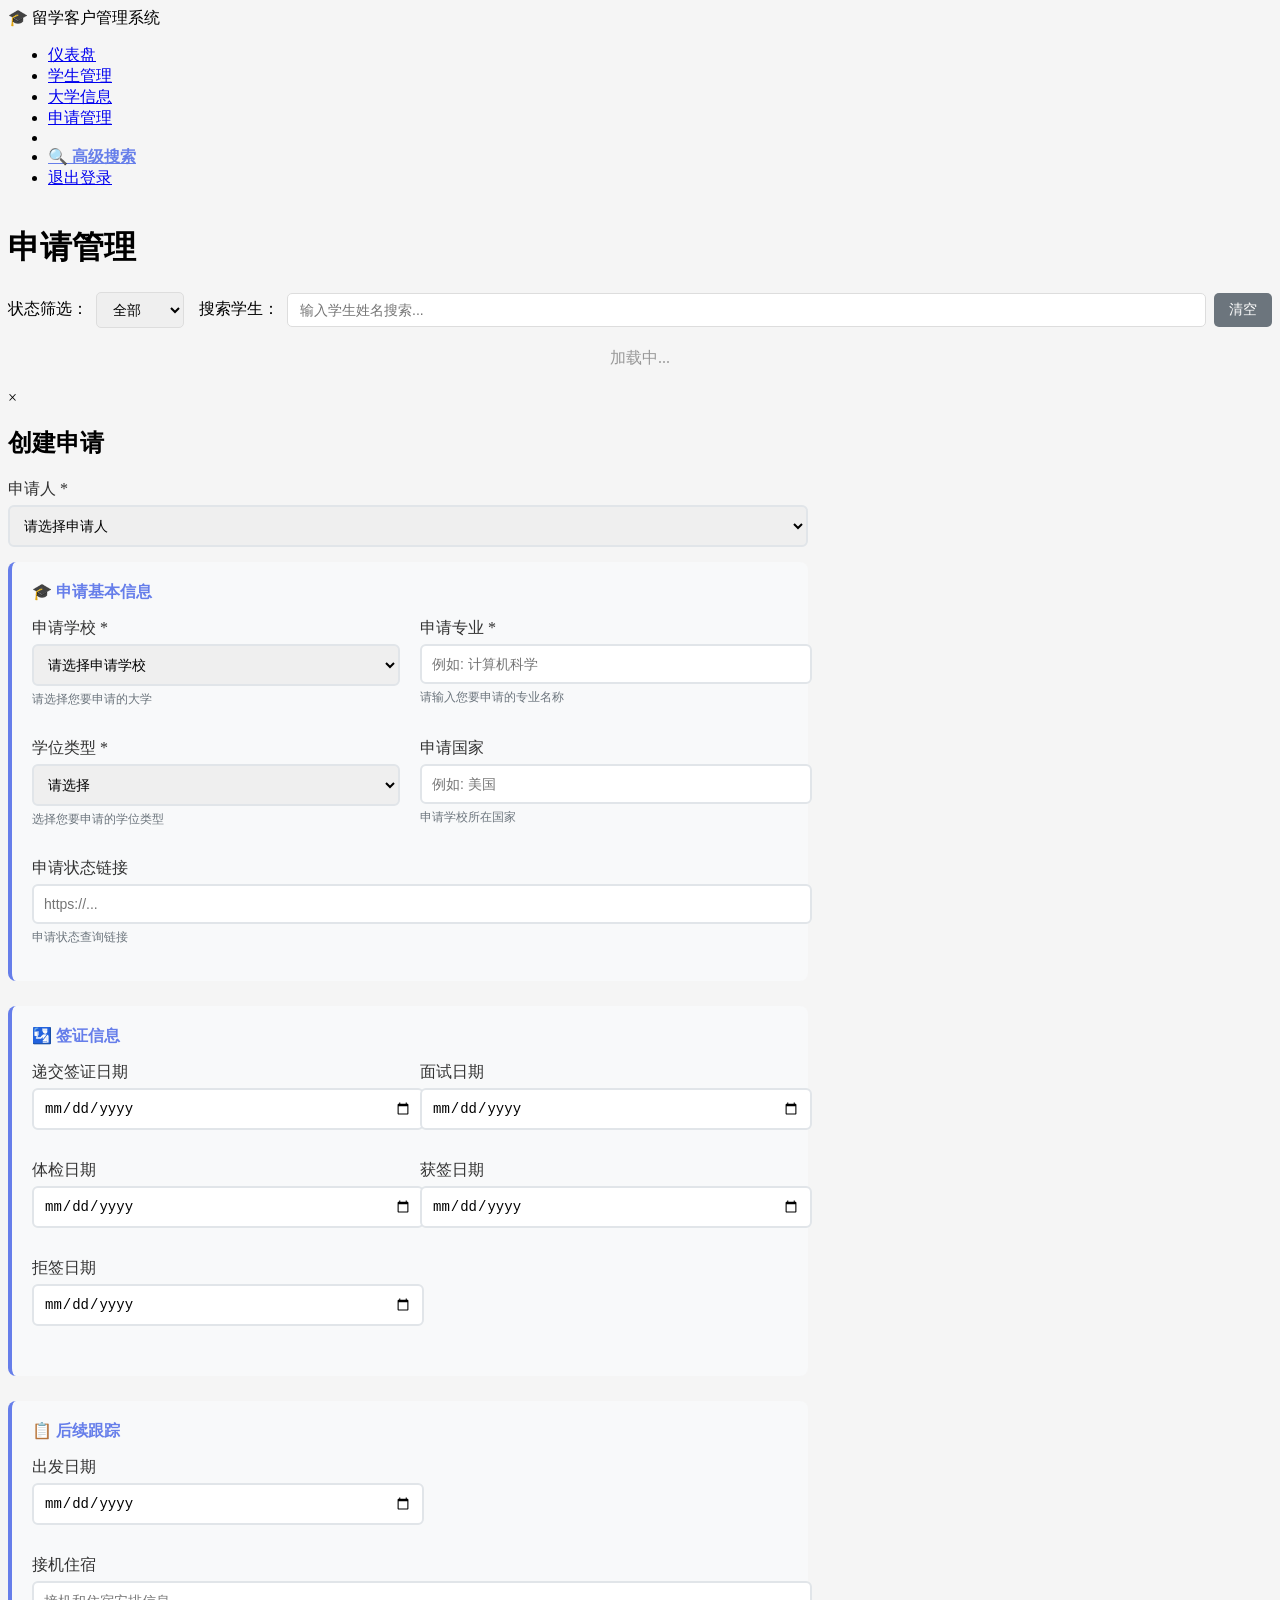
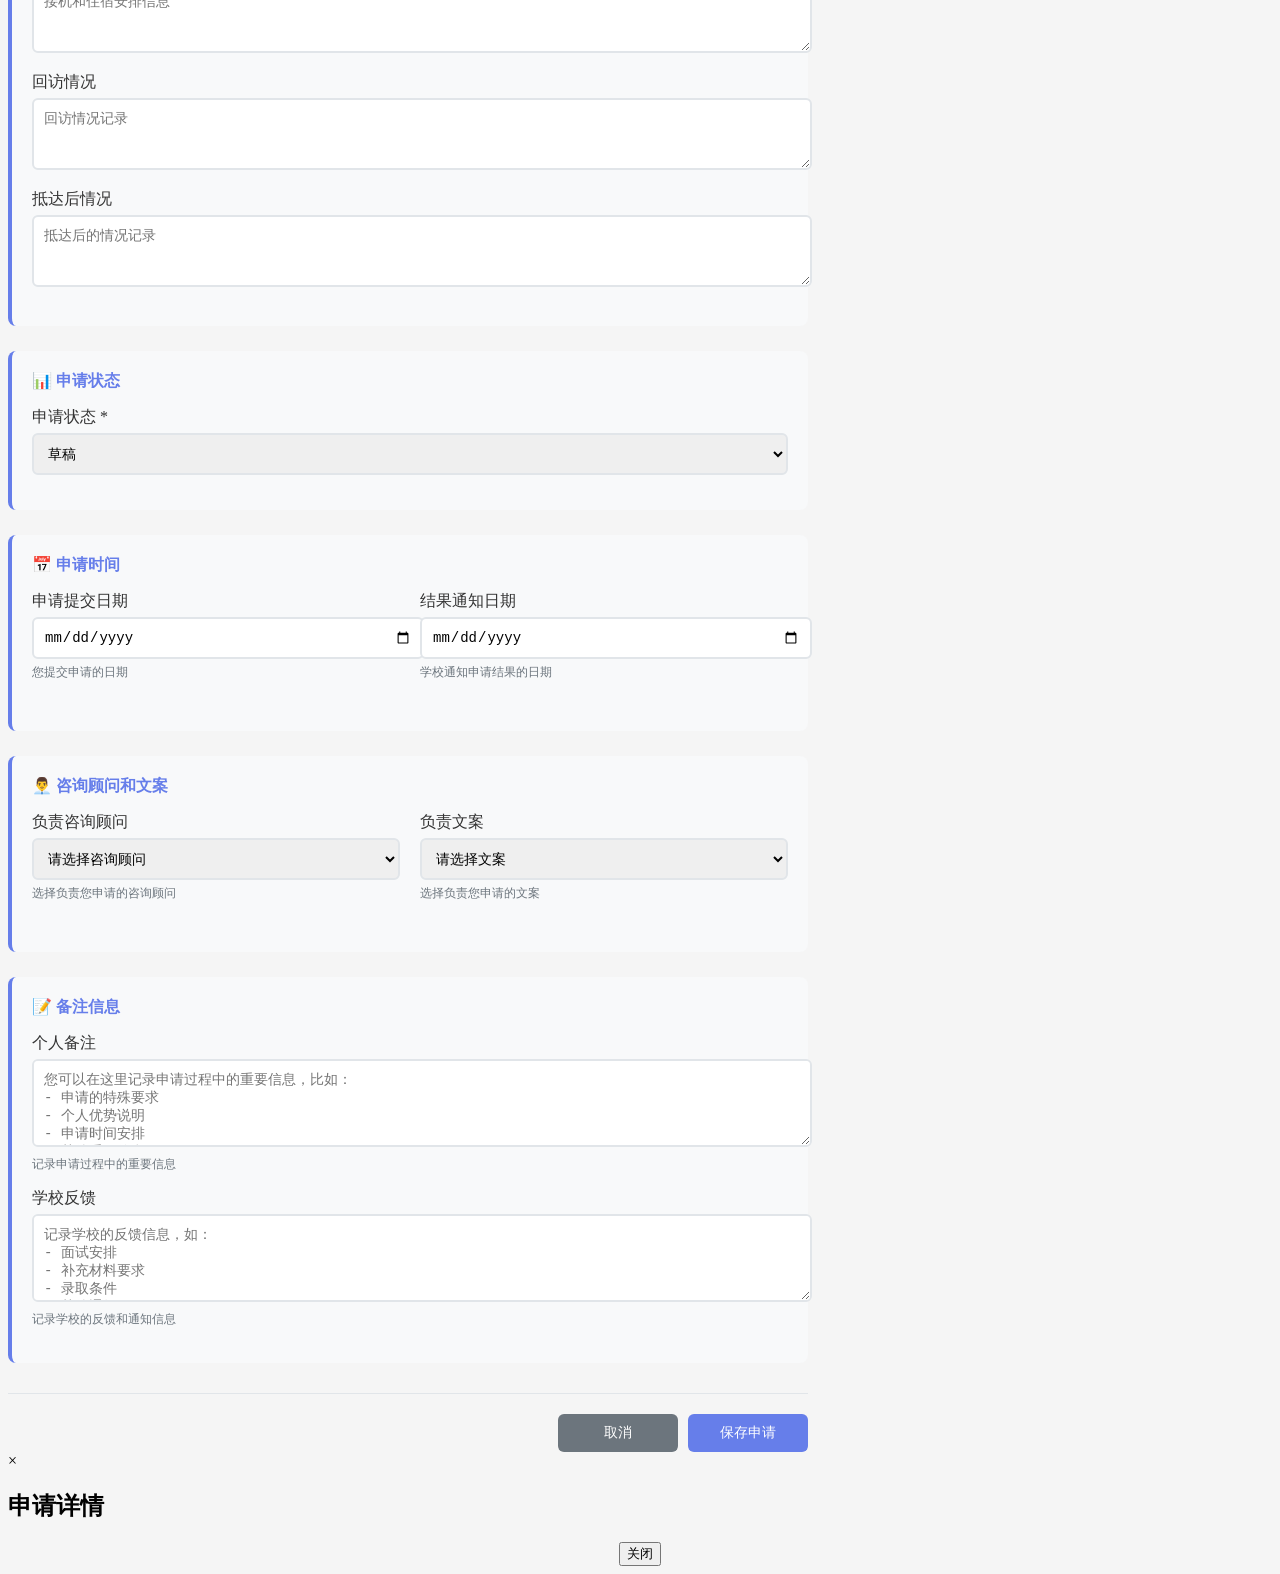
==== src/main/resources/static/applications.html @ 41066407 "version1.0" ====
<!DOCTYPE html>
<html lang="zh-CN">
<head>
    <meta charset="UTF-8">
    <meta name="viewport" content="width=device-width, initial-scale=1.0">
    <title>申请管理 - 留学客户管理系统</title>
    <link rel="stylesheet" href="/css/style.css">
</head>
<body style="background: #f5f5f5;">
    <nav>
        <div class="nav-content">
            <div class="logo">🎓 留学客户管理系统</div>
            <ul class="nav-links">
                <li><a href="/dashboard.html">仪表盘</a></li>
                <li><a href="/students.html">学生管理</a></li>
                <li><a href="/universities.html">大学信息</a></li>
                <li><a href="/applications.html">申请管理</a></li>
                <li><a href="/register.html" id="register-nav-link" style="display: none;">注册新用户</a></li>
                <li><a href="#" onclick="showAdvancedSearch()" style="color: #667eea; font-weight: bold;">🔍 高级搜索</a></li>
                <li><a href="#" onclick="logout()">退出登录</a></li>
            </ul>
        </div>
    </nav>

    <div class="dashboard">
        <div class="container">
            <div class="dashboard-header">
                <div style="display: flex; justify-content: space-between; align-items: center;">
                    <h1 id="pageTitle">申请管理</h1>
                    <button class="btn btn-small" id="createApplicationBtn" onclick="showAddModal()" style="display: none;">+ 创建申请</button>
                </div>
            </div>

            <!-- 学生角色权限提示 -->
            <div id="studentPermissionDenied" class="card" style="max-width: none; display: none;">
                <div style="text-align: center; padding: 60px 20px;">
                    <div style="font-size: 64px; color: #dc3545; margin-bottom: 20px;">🚫</div>
                    <h2 style="color: #dc3545; margin-bottom: 15px;">权限不足</h2>
                    <p style="color: #6c757d; font-size: 16px; margin-bottom: 30px;">
                        学生用户无法访问申请管理功能。<br>
                        如需创建或查看申请，请联系管理员或咨询顾问。
                    </p>
                    <div style="display: flex; gap: 15px; justify-content: center; flex-wrap: wrap;">
                        <button class="btn" onclick="window.location.href='/dashboard.html'">返回仪表盘</button>
                        <button class="btn" onclick="window.location.href='/students.html'">查看我的资料</button>
                        <button class="btn" onclick="window.location.href='/universities.html'">查看大学信息</button>
                    </div>
                </div>
            </div>

            <!-- 管理员和咨询顾问的申请管理界面 -->
            <div id="adminApplicationManagement" class="card" style="max-width: none;">
                <div style="margin-bottom: 20px; display: flex; gap: 15px; align-items: center; flex-wrap: wrap;">
                    <div style="display: flex; align-items: center; gap: 8px;">
                        <label for="statusFilter" style="white-space: nowrap;">状态筛选：</label>
                        <select id="statusFilter" onchange="filterApplications()" style="padding: 8px 12px; border: 1px solid #ddd; border-radius: 5px; font-size: 14px;">
                            <option value="">全部</option>
                            <option value="DRAFT">草稿</option>
                            <option value="SUBMITTED">已提交</option>
                            <option value="UNDER_REVIEW">审核中</option>
                            <option value="ACCEPTED">已录取</option>
                            <option value="REJECTED">已拒绝</option>
                            <option value="WAITLISTED">候补</option>
                            <option value="WITHDRAWN">已撤回</option>
                        </select>
                    </div>
                    <div style="display: flex; align-items: center; gap: 8px; flex: 1; min-width: 250px;">
                        <label for="searchStudent" style="white-space: nowrap;">搜索学生：</label>
                        <input type="text" id="searchStudent" placeholder="输入学生姓名搜索..." 
                               style="flex: 1; padding: 8px 12px; border: 1px solid #ddd; border-radius: 5px; font-size: 14px;" 
                               onkeyup="searchApplications(this.value)">
                        <button onclick="clearSearch()" style="padding: 8px 15px; background: #6c757d; color: white; border: none; border-radius: 5px; cursor: pointer; font-size: 14px;">清空</button>
                    </div>
                </div>
                
                <div id="applicationsTable">
                    <p style="text-align: center; color: #999;">加载中...</p>
                </div>
                <div id="pagination" style="margin-top: 20px; display: flex; justify-content: center; align-items: center; gap: 10px;">
                    <!-- 分页控件将在这里动态生成 -->
                </div>
            </div>
        </div>
    </div>

    <!-- 添加/编辑申请模态框 -->
    <div id="applicationModal" class="modal">
        <div class="modal-content" style="max-width: 800px;">
            <span class="close" onclick="closeModal()">&times;</span>
            <h2 id="modalTitle">创建申请</h2>
            
            <!-- 申请流程指导 -->
            <div id="applicationGuide" class="application-guide" style="display: none;">
                <div class="guide-header">
                    <h3>📝 申请流程指导</h3>
                    <p>请按照以下步骤完成您的留学申请</p>
                </div>
                <div class="guide-steps">
                    <div class="step">
                        <span class="step-number">1</span>
                        <span class="step-text">选择您要申请的大学和专业</span>
                    </div>
                    <div class="step">
                        <span class="step-number">2</span>
                        <span class="step-text">确认学位类型和申请学期</span>
                    </div>
                    <div class="step">
                        <span class="step-number">3</span>
                        <span class="step-text">填写申请日期和备注信息</span>
                    </div>
                </div>
            </div>
            
            <form id="applicationForm">
                <input type="hidden" id="applicationId">
                
                <!-- 申请人信息（仅管理员可见） -->
                <div class="form-group" id="studentIdGroup">
                    <label for="studentId">申请人 *</label>
                    <select id="studentId" name="studentId" required>
                        <option value="">请选择申请人</option>
                    </select>
                </div>
                
                <!-- 申请基本信息 -->
                <div class="form-section">
                    <h4 class="section-title">🎓 申请基本信息</h4>
                    
                    <div class="form-row">
                        <div class="form-group">
                            <label for="universityId">申请学校 *</label>
                            <select id="universityId" name="universityId" required>
                                <option value="">请选择申请学校</option>
                            </select>
                            <small class="form-help">请选择您要申请的大学</small>
                        </div>
                        <div class="form-group">
                            <label for="major">申请专业 *</label>
                            <input type="text" id="major" name="major" required placeholder="例如: 计算机科学">
                            <small class="form-help">请输入您要申请的专业名称</small>
                        </div>
                    </div>
                    
                    <div class="form-row">
                        <div class="form-group">
                            <label for="degreeType">学位类型 *</label>
                            <select id="degreeType" name="degreeType" required>
                                <option value="">请选择</option>
                                <option value="JUNIOR_HIGH">初中</option>
                                <option value="HIGH_SCHOOL">高中</option>
                                <option value="BACHELOR">本科</option>
                                <option value="MASTER">硕士</option>
                                <option value="PHD">博士</option>
                            </select>
                            <small class="form-help">选择您要申请的学位类型</small>
                        </div>
                        <div class="form-group">
                            <label for="country">申请国家</label>
                            <input type="text" id="country" name="country" placeholder="例如: 美国">
                            <small class="form-help">申请学校所在国家</small>
                        </div>
                    </div>
                    <div class="form-group">
                        <label for="statusUrl">申请状态链接</label>
                        <input type="url" id="statusUrl" name="statusUrl" placeholder="https://...">
                        <small class="form-help">申请状态查询链接</small>
                    </div>
                </div>
                
                <!-- 签证信息 -->
                <div class="form-section">
                    <h4 class="section-title">🛂 签证信息</h4>
                    <div class="form-row">
                        <div class="form-group">
                            <label for="visaSubmissionDate">递交签证日期</label>
                            <input type="date" id="visaSubmissionDate" name="visaSubmissionDate">
                        </div>
                        <div class="form-group">
                            <label for="interviewDate">面试日期</label>
                            <input type="date" id="interviewDate" name="interviewDate">
                        </div>
                    </div>
                    <div class="form-row">
                        <div class="form-group">
                            <label for="medicalExamDate">体检日期</label>
                            <input type="date" id="medicalExamDate" name="medicalExamDate">
                        </div>
                        <div class="form-group">
                            <label for="visaApprovedDate">获签日期</label>
                            <input type="date" id="visaApprovedDate" name="visaApprovedDate">
                        </div>
                    </div>
                    <div class="form-row">
                        <div class="form-group">
                            <label for="visaRejectedDate">拒签日期</label>
                            <input type="date" id="visaRejectedDate" name="visaRejectedDate">
                        </div>
                    </div>
                </div>
                
                <!-- 后续跟踪 -->
                <div class="form-section">
                    <h4 class="section-title">📋 后续跟踪</h4>
                    <div class="form-row">
                        <div class="form-group">
                            <label for="departureDate">出发日期</label>
                            <input type="date" id="departureDate" name="departureDate">
                        </div>
                    </div>
                    <div class="form-group">
                        <label for="airportPickupAccommodation">接机住宿</label>
                        <textarea id="airportPickupAccommodation" name="airportPickupAccommodation" rows="3" placeholder="接机和住宿安排信息"></textarea>
                    </div>
                    <div class="form-group">
                        <label for="followUpStatus">回访情况</label>
                        <textarea id="followUpStatus" name="followUpStatus" rows="3" placeholder="回访情况记录"></textarea>
                    </div>
                    <div class="form-group">
                        <label for="arrivalStatus">抵达后情况</label>
                        <textarea id="arrivalStatus" name="arrivalStatus" rows="3" placeholder="抵达后的情况记录"></textarea>
                    </div>
                </div>
                
                
                <!-- 申请状态（仅管理员可见） -->
                <div class="form-section" id="statusSection">
                    <h4 class="section-title">📊 申请状态</h4>
                    <div class="form-group">
                        <label for="status">申请状态 *</label>
                        <select id="status" name="status" required>
                            <option value="DRAFT">草稿</option>
                            <option value="SUBMITTED">已提交</option>
                            <option value="UNDER_REVIEW">审核中</option>
                            <option value="ACCEPTED">已录取</option>
                            <option value="REJECTED">已拒绝</option>
                            <option value="WAITLISTED">候补</option>
                            <option value="WITHDRAWN">已撤回</option>
                        </select>
                    </div>
                </div>
                
                <!-- 申请时间 -->
                <div class="form-section">
                    <h4 class="section-title">📅 申请时间</h4>
                    <div class="form-row">
                        <div class="form-group">
                            <label for="applicationDate">申请提交日期</label>
                            <input type="date" id="applicationDate" name="applicationDate">
                            <small class="form-help">您提交申请的日期</small>
                        </div>
                        <div class="form-group">
                            <label for="decisionDate">结果通知日期</label>
                            <input type="date" id="decisionDate" name="decisionDate">
                            <small class="form-help">学校通知申请结果的日期</small>
                        </div>
                    </div>
                </div>
                
                <!-- 咨询顾问和文案（仅管理员可见） -->
                <div class="form-section" id="counselorSection">
                    <h4 class="section-title">👨‍💼 咨询顾问和文案</h4>
                    <div class="form-row">
                        <div class="form-group">
                            <label for="counselorId">负责咨询顾问</label>
                            <select id="counselorId" name="counselorId">
                                <option value="">请选择咨询顾问</option>
                            </select>
                            <small class="form-help">选择负责您申请的咨询顾问</small>
                        </div>
                        <div class="form-group">
                            <label for="writerId">负责文案</label>
                            <select id="writerId" name="writerId">
                                <option value="">请选择文案</option>
                            </select>
                            <small class="form-help">选择负责您申请的文案</small>
                        </div>
                    </div>
                </div>
                
                <!-- 备注信息 -->
                <div class="form-section">
                    <h4 class="section-title">📝 备注信息</h4>
                    <div class="form-group">
                        <label for="notes">个人备注</label>
                        <textarea id="notes" name="notes" placeholder="您可以在这里记录申请过程中的重要信息，比如：&#10;- 申请的特殊要求&#10;- 个人优势说明&#10;- 申请时间安排&#10;- 其他重要信息" rows="4"></textarea>
                        <small class="form-help">记录申请过程中的重要信息</small>
                    </div>
                    <div class="form-group">
                        <label for="feedback">学校反馈</label>
                        <textarea id="feedback" name="feedback" placeholder="记录学校的反馈信息，如：&#10;- 面试安排&#10;- 补充材料要求&#10;- 录取条件&#10;- 其他通知" rows="4"></textarea>
                        <small class="form-help">记录学校的反馈和通知信息</small>
                    </div>
                </div>
                
                <!-- 表单按钮 -->
                <div class="form-actions">
                    <button type="button" class="form-button form-button-cancel" onclick="closeModal()">取消</button>
                    <button type="submit" class="form-button form-button-submit" id="submitBtn">
                        <span id="submitText">保存申请</span>
                        <span id="submitLoading" style="display: none;">保存中...</span>
                    </button>
                </div>
            </form>
        </div>
    </div>

    <!-- 查看申请详情模态框 -->
    <div id="viewApplicationModal" class="modal">
        <div class="modal-content">
            <span class="close" onclick="closeViewModal()">&times;</span>
            <h2>申请详情</h2>
            
            <div id="viewApplicationContent">
                <!-- 申请信息将在这里显示 -->
            </div>
            
            <div style="text-align: center; margin-top: 20px;">
                <button class="btn" onclick="closeViewModal()">关闭</button>
            </div>
        </div>
    </div>

    <style>
        /* 申请表单样式 */
        .application-guide {
            background: linear-gradient(135deg, #667eea 0%, #764ba2 100%);
            color: white;
            padding: 20px;
            border-radius: 10px;
            margin-bottom: 20px;
        }
        
        .guide-header h3 {
            margin: 0 0 10px 0;
            font-size: 18px;
        }
        
        .guide-header p {
            margin: 0;
            opacity: 0.9;
        }
        
        .guide-steps {
            display: flex;
            gap: 20px;
            margin-top: 15px;
        }
        
        .step {
            display: flex;
            align-items: center;
            gap: 10px;
        }
        
        .step-number {
            background: rgba(255, 255, 255, 0.2);
            color: white;
            width: 24px;
            height: 24px;
            border-radius: 50%;
            display: flex;
            align-items: center;
            justify-content: center;
            font-size: 12px;
            font-weight: bold;
        }
        
        .step-text {
            font-size: 14px;
        }
        
        .form-section {
            margin-bottom: 25px;
            padding: 20px;
            background: #f8f9fa;
            border-radius: 8px;
            border-left: 4px solid #667eea;
        }
        
        .section-title {
            color: #667eea;
            margin: 0 0 15px 0;
            font-size: 16px;
            font-weight: 600;
        }
        
        .form-row {
            display: grid;
            grid-template-columns: 1fr 1fr;
            gap: 20px;
            margin-bottom: 15px;
        }
        
        .form-group {
            margin-bottom: 15px;
        }
        
        .form-group label {
            display: block;
            margin-bottom: 5px;
            font-weight: 500;
            color: #333;
        }
        
        .form-group input,
        .form-group select,
        .form-group textarea {
            width: 100%;
            padding: 10px;
            border: 2px solid #e1e5e9;
            border-radius: 6px;
            font-size: 14px;
            transition: border-color 0.3s ease;
        }
        
        .form-group input:focus,
        .form-group select:focus,
        .form-group textarea:focus {
            outline: none;
            border-color: #667eea;
            box-shadow: 0 0 0 3px rgba(102, 126, 234, 0.1);
        }
        
        .form-help {
            display: block;
            margin-top: 5px;
            font-size: 12px;
            color: #6c757d;
        }
        
        .form-actions {
            display: flex;
            gap: 10px;
            justify-content: flex-end;
            margin-top: 30px;
            padding-top: 20px;
            border-top: 1px solid #e1e5e9;
        }
        
        .btn-secondary {
            background: #6c757d;
            color: white;
            border: none;
            padding: 10px 20px;
            border-radius: 6px;
            cursor: pointer;
            font-size: 14px;
            width: 120px;
            min-width: 120px;
            max-width: 120px;
        }
        
        .btn-secondary:hover {
            background: #5a6268;
        }
        
        .btn-primary {
            background: #667eea;
            color: white;
            border: none;
            padding: 10px 20px;
            border-radius: 6px;
            cursor: pointer;
            font-size: 14px;
            position: relative;
            width: 120px;
            min-width: 120px;
            max-width: 120px;
        }
        
        .btn-primary:hover {
            background: #5a67d8;
        }
        
        .btn-primary:disabled {
            background: #cbd5e0;
            cursor: not-allowed;
        }
        
        /* 专用按钮样式 - 确保大小一致 */
        .form-button {
            width: 120px !important;
            min-width: 120px !important;
            max-width: 120px !important;
            padding: 10px 20px !important;
            border-radius: 6px !important;
            cursor: pointer !important;
            font-size: 14px !important;
            border: none !important;
        }
        
        .form-button-cancel {
            background: #6c757d !important;
            color: white !important;
        }
        
        .form-button-cancel:hover {
            background: #5a6268 !important;
        }
        
        .form-button-submit {
            background: #667eea !important;
            color: white !important;
        }
        
        .form-button-submit:hover {
            background: #5a67d8 !important;
        }
        
        .form-button:disabled {
            background: #cbd5e0 !important;
            cursor: not-allowed !important;
        }
        
        .field-error {
            border-color: #dc3545 !important;
            box-shadow: 0 0 0 3px rgba(220, 53, 69, 0.1) !important;
        }
        
        .field-error-message {
            display: block;
            margin-top: 5px;
            font-size: 12px;
            color: #dc3545;
        }
        
        /* 响应式设计 */
        @media (max-width: 768px) {
            .form-row {
                grid-template-columns: 1fr;
            }
            
            .guide-steps {
                flex-direction: column;
                gap: 10px;
            }
            
            .form-actions {
                flex-direction: column;
            }
        }
    </style>

    <script src="/js/auth.js"></script>
    <script src="/js/roleManager.js"></script>
    <script>
        let applications = [];
        let students = [];
        let universities = [];
        let counselors = [];
        let paginationData = {
            currentPage: 0,
            totalPages: 1,
            totalElements: 0
        };
        const statusMap = {
            'DRAFT': '草稿',
            'SUBMITTED': '已提交',
            'UNDER_REVIEW': '审核中',
            'ACCEPTED': '已录取',
            'REJECTED': '已拒绝',
            'WAITLISTED': '候补',
            'WITHDRAWN': '已撤回'
        };

        // 检查学生信息是否完整
        function checkStudentInfoCompleteness(student) {
            if (!student) return false;
            
            // 检查基本信息是否填写
            const requiredFields = [
                'gender', 'nationality', 'birthDate', 'idCard', 
                'address', 'highSchool', 'university', 'major'
            ];
            
            for (const field of requiredFields) {
                const value = student[field];
                if (!value || value === '' || value === null) {
                    console.log(`学生信息不完整，缺少字段: ${field}, 值: ${value}`);
                    return false;
                }
            }
            
            // 检查至少有一个考试成绩
            const hasTestScore = student.toeflScore || student.ieltsScore || 
                                student.greScore || student.gmatScore;
            
            if (!hasTestScore) {
                console.log('学生信息不完整，缺少考试成绩');
                return false;
            }
            
            return true;
        }

        async function loadApplications(page = 0, size = 10) {
            try {
                // 所有角色都可以看到所有申请
                showAdminApplicationManagement();
                const data = await apiRequest(`/applications?page=${page}&size=${size}`);
                if (data.code === 200) {
                    // 检查是否是分页数据
                    if (data.data.content) {
                        // 分页数据
                        applications = data.data.content;
                        paginationData = {
                            currentPage: data.data.number,
                            totalPages: data.data.totalPages,
                            totalElements: data.data.totalElements
                        };
                    } else {
                        // 普通列表数据
                        applications = data.data;
                        paginationData = {
                            currentPage: 0,
                            totalPages: 1,
                            totalElements: applications.length
                        };
                    }
                    displayApplications(applications);
                    displayPagination();
                } else {
                    showMessage('加载申请失败', 'error');
                }
            } catch (error) {
                console.error('加载申请数据失败:', error);
                showMessage('加载申请失败', 'error');
            }
        }

        // 显示学生权限不足提示
        function showStudentPermissionDenied() {
            document.getElementById('studentPermissionDenied').style.display = 'block';
            document.getElementById('adminApplicationManagement').style.display = 'none';
            document.getElementById('createApplicationBtn').style.display = 'none';
            document.getElementById('pageTitle').textContent = '申请管理 - 权限不足';
        }

        // 显示管理员申请管理界面
        function showAdminApplicationManagement() {
            document.getElementById('studentPermissionDenied').style.display = 'none';
            document.getElementById('adminApplicationManagement').style.display = 'block';
            document.getElementById('createApplicationBtn').style.display = 'inline-block';
            document.getElementById('pageTitle').textContent = '申请管理';
        }

        // 加载当前学生的申请
        async function loadCurrentStudentApplications() {
            try {
                // 获取当前用户信息
                const userResponse = await apiRequest('/users/me');
                if (userResponse.code !== 200) {
                    console.error('获取用户信息失败:', userResponse.message);
                    showMessage('无法获取用户信息', 'error');
                    return;
                }

                const user = userResponse.data;
                console.log('当前用户:', user);

                // 获取学生信息
                const studentResponse = await apiRequest(`/students/user/${user.id}`);
                if (studentResponse.code !== 200 || !studentResponse.data) {
                    console.error('获取学生信息失败:', studentResponse.message);
                    showMessage('请先完善您的学生信息', 'warning');
                    return;
                }

                const student = studentResponse.data;
                console.log('当前学生:', student);

                // 获取该学生的所有申请
                const applicationsResponse = await apiRequest(`/applications?studentId=${student.id}`);
                if (applicationsResponse.code === 200) {
                    applications = applicationsResponse.data;
                    displayApplications(applications);
                } else {
                    console.error('获取申请数据失败:', applicationsResponse.message);
                    showMessage('无法加载申请数据', 'error');
                }
            } catch (error) {
                console.error('加载学生申请失败:', error);
                showMessage('加载申请数据失败，请检查网络连接', 'error');
            }
        }

        async function loadStudents() {
            try {
                const data = await apiRequest('/students?page=0&size=1000');
                if (data.code === 200) {
                    // 处理分页数据
                    if (data.data.content) {
                        students = data.data.content;
                    } else {
                        students = data.data;
                    }
                    populateStudentSelect();
                }
            } catch (error) {
                console.error('加载学生数据失败:', error);
            }
        }

        async function loadUniversities() {
            try {
                const data = await apiRequest('/universities');
                if (data.code === 200) {
                    universities = data.data;
                    populateUniversitySelect();
                }
            } catch (error) {
                console.error('加载大学数据失败:', error);
            }
        }

        async function loadCounselors() {
            try {
                const data = await apiRequest('/users');
                if (data.code === 200) {
                    // 过滤出咨询顾问角色的用户
                    counselors = data.data.filter(user => user.role === 'COUNSELOR');
                    populateCounselorSelect();
                    // 同时加载文案
                    loadWriters();
                }
            } catch (error) {
                console.error('加载咨询顾问数据失败:', error);
            }
        }

        async function loadWriters() {
            try {
                const data = await apiRequest('/users');
                if (data.code === 200) {
                    // 过滤出文案角色的用户
                    const writersData = data.data.filter(user => user.role === 'WRITER');
                    populateWriterSelect(writersData);
                }
            } catch (error) {
                console.error('加载文案数据失败:', error);
            }
        }

        function populateStudentSelect() {
            const select = document.getElementById('studentId');
            select.innerHTML = '<option value="">请选择申请人</option>';
            
            students.forEach(student => {
                const option = document.createElement('option');
                option.value = student.id;
                option.textContent = `${student.name || 'N/A'}`;
                select.appendChild(option);
            });
        }

        function populateUniversitySelect() {
            const select = document.getElementById('universityId');
            select.innerHTML = '<option value="">请选择申请学校</option>';
            
            universities.forEach(university => {
                const option = document.createElement('option');
                option.value = university.id;
                option.textContent = `${university.name} (${university.country})`;
                select.appendChild(option);
            });
        }

        function populateCounselorSelect() {
            const select = document.getElementById('counselorId');
            select.innerHTML = '<option value="">请选择咨询顾问</option>';
            
            counselors.forEach(counselor => {
                const option = document.createElement('option');
                option.value = counselor.id;
                option.textContent = `${counselor.realName} (${counselor.username})`;
                select.appendChild(option);
            });
        }

        function populateWriterSelect(writers) {
            const select = document.getElementById('writerId');
            select.innerHTML = '<option value="">请选择文案</option>';
            
            writers.forEach(writer => {
                const option = document.createElement('option');
                option.value = writer.id;
                option.textContent = `${writer.realName} (${writer.username})`;
                select.appendChild(option);
            });
        }

        function filterApplications() {
            const status = document.getElementById('statusFilter').value;
            const searchValue = document.getElementById('searchStudent').value.trim();
            
            let filtered = applications;
            
            // 按状态筛选
            if (status) {
                filtered = filtered.filter(app => app.status === status);
            }
            
            // 按学生姓名搜索
            if (searchValue) {
                filtered = filtered.filter(app => 
                    app.student && app.student.name && 
                    app.student.name.toLowerCase().includes(searchValue.toLowerCase())
                );
            }
            
            // 更新分页信息为筛选后的结果
            paginationData.currentPage = 0;
            paginationData.totalPages = 1;
            paginationData.totalElements = filtered.length;
            
            displayApplications(filtered);
            displayPagination();
        }

        function searchApplications(searchValue) {
            filterApplications();
        }

        function clearSearch() {
            document.getElementById('searchStudent').value = '';
            filterApplications();
        }

        function displayApplications(applications) {
            const container = document.getElementById('applicationsTable');
            
            if (applications.length === 0) {
                if (roleManager && roleManager.isStudent()) {
                    container.innerHTML = `
                        <div style="text-align: center; padding: 40px;">
                            <h3>还没有申请记录</h3>
                            <p>您可以开始创建您的留学申请。</p>
                            <button class="btn" onclick="showAddModal()">创建申请</button>
                        </div>
                    `;
                } else {
                    container.innerHTML = '<p style="text-align: center; color: #999;">暂无申请数据</p>';
                }
                return;
            }
            
            // 根据角色决定是否显示学生列
            const isStudent = roleManager && roleManager.isStudent();
            let html = '<table><thead><tr>';
            if (!isStudent) {
                html += '<th>学生</th>';
            }
            html += '<th>大学</th><th>专业</th><th>学位</th><th>状态</th><th>申请日期</th><th>操作</th></tr></thead><tbody>';
            
            applications.forEach(app => {
                const degreeMap = {
                    'JUNIOR_HIGH': '初中', 
                    'HIGH_SCHOOL': '高中', 
                    'BACHELOR': '本科', 
                    'MASTER': '硕士', 
                    'PHD': '博士'
                };
                html += `<tr>`;
                if (!isStudent) {
                    html += `<td>${app.student?.name || 'N/A'}</td>`;
                }
                html += `<td>${app.universityName || 'N/A'}</td>
                    <td>${app.major}</td>
                    <td>${degreeMap[app.degreeType] || app.degreeType}</td>
                    <td>${statusMap[app.status] || app.status}</td>
                    <td>${app.applicationDate || 'N/A'}</td>
                    <td>
                        <button class="btn btn-small btn-info" onclick="viewApplication(${app.id})">查看</button>
                        <button class="btn btn-small" onclick="editApplication(${app.id})">编辑</button>
                        <button class="btn btn-small btn-danger" onclick="deleteApplication(${app.id})">删除</button>
                    </td>
                </tr>`;
            });
            
            html += '</tbody></table>';
            container.innerHTML = html;
        }

        // 显示分页控件
        function displayPagination() {
            const paginationDiv = document.getElementById('pagination');
            
            console.log('分页数据:', paginationData);
            
            // 总是显示分页信息，即使只有一页
            let html = '';
            
            // 只有当有多页时才显示翻页按钮
            if (paginationData.totalPages > 1) {
                // 首页按钮
                if (paginationData.currentPage > 0) {
                    html += `<button class="btn btn-small" onclick="loadApplications(0)">首页</button>`;
                    html += `<button class="btn btn-small" onclick="loadApplications(${paginationData.currentPage - 1})">上一页</button>`;
                }
                
                // 尾页按钮
                if (paginationData.currentPage < paginationData.totalPages - 1) {
                    html += `<button class="btn btn-small" onclick="loadApplications(${paginationData.currentPage + 1})">下一页</button>`;
                    html += `<button class="btn btn-small" onclick="loadApplications(${paginationData.totalPages - 1})">尾页</button>`;
                }
                
                // 添加跳转功能
                html += `<span style="margin-left: 20px;">
                    <input type="number" id="pageJumpInput" min="1" max="${paginationData.totalPages}" 
                           value="${paginationData.currentPage + 1}" 
                           style="width: 60px; padding: 5px; border: 1px solid #ddd; border-radius: 4px; margin: 0 5px;"
                           onkeypress="if(event.key === 'Enter') jumpToPage()">
                    <button class="btn btn-small" onclick="jumpToPage()">跳转</button>
                </span>`;
            }
            
            // 显示统计信息（总是显示）
            html += `<span style="margin-left: 20px; color: #666;">共 ${paginationData.totalElements} 条记录，第 ${paginationData.currentPage + 1}/${paginationData.totalPages} 页</span>`;
            
            paginationDiv.innerHTML = html;
        }
        
        // 跳转到指定页面
        function jumpToPage() {
            const input = document.getElementById('pageJumpInput');
            if (!input) return;
            
            const pageNumber = parseInt(input.value);
            const totalPages = paginationData.totalPages;
            
            if (isNaN(pageNumber) || pageNumber < 1 || pageNumber > totalPages) {
                alert(`请输入1到${totalPages}之间的页数！`);
                input.value = paginationData.currentPage + 1;
                return;
            }
            
            loadApplications(pageNumber - 1);
        }

        async function showAddModal() {
            // 检查权限 - 只有管理员和咨询顾问可以创建申请
            if (roleManager && roleManager.isStudent()) {
                showMessage('学生用户无法创建申请，请联系管理员或咨询顾问', 'error');
                return;
            }
            
            // 重置表单
            document.getElementById('applicationForm').reset();
            document.getElementById('applicationId').value = '';
            
            // 检查roleManager是否已初始化，如果没有则创建临时实例
            if (!roleManager) {
                console.log('roleManager未初始化，创建临时实例...');
                roleManager = new RoleManager();
            }
            
            // 管理员和咨询顾问可以创建申请
            if (roleManager && (roleManager.isAdmin() || roleManager.isCounselor())) {
                document.getElementById('modalTitle').textContent = '创建申请';
                document.getElementById('submitText').textContent = '保存申请';
                
                // 隐藏申请流程指导
                document.getElementById('applicationGuide').style.display = 'none';
                
                // 加载学生、大学和咨询顾问数据
                await Promise.all([loadStudents(), loadUniversities(), loadCounselors()]);
                
                // 显示所有字段
                document.getElementById('studentIdGroup').style.display = 'block';
                document.getElementById('statusSection').style.display = 'block';
                document.getElementById('counselorSection').style.display = 'block';
                
                document.getElementById('studentId').disabled = false;
                document.getElementById('status').value = 'DRAFT';
            }
            
            // 显示模态框
            document.getElementById('applicationModal').style.display = 'block';
            
            // 聚焦到第一个输入字段
            setTimeout(() => {
                document.getElementById('studentId').focus();
            }, 100);
        }

        async function editApplication(id) {
            const app = applications.find(a => a.id === id);
            if (!app) return;
            
            // 检查权限：学生只能编辑自己的申请
            if (roleManager && roleManager.isStudent()) {
                const currentUser = getUser();
                if (currentUser && app.student?.user?.username !== currentUser.username) {
                    showMessage('您只能编辑自己的申请', 'error');
                    return;
                }
            }
            
            document.getElementById('modalTitle').textContent = '编辑申请';
            document.getElementById('submitText').textContent = '保存修改';
            document.getElementById('applicationId').value = app.id;
            
            if (roleManager && roleManager.isStudent()) {
                // 学生角色：只加载大学数据
                await loadUniversities();
                
                // 隐藏申请流程指导
                document.getElementById('applicationGuide').style.display = 'none';
                
                // 获取当前用户的学生信息
                try {
                    const userResponse = await apiRequest('/users/me');
                    if (userResponse.code === 200) {
                        const user = userResponse.data;
                        const studentResponse = await apiRequest(`/students/user/${user.id}`);
                        if (studentResponse.code === 200 && studentResponse.data) {
                            const currentStudent = studentResponse.data;
                            document.getElementById('studentId').value = currentStudent.id;
                            document.getElementById('studentId').disabled = true;
                            
                            // 隐藏学生选择字段
                            document.getElementById('studentIdGroup').style.display = 'none';
                            
                            // 隐藏状态管理部分
                            document.getElementById('statusSection').style.display = 'none';
                            
                            // 隐藏咨询顾问部分
                            document.getElementById('counselorSection').style.display = 'none';
                        }
                    }
                } catch (error) {
                    console.error('获取学生信息失败:', error);
                    showMessage('获取学生信息失败', 'error');
                    return;
                }
            } else {
                // 管理员和咨询顾问：加载学生、大学和咨询顾问数据
                await Promise.all([loadStudents(), loadUniversities(), loadCounselors()]);
                
                // 隐藏申请流程指导
                document.getElementById('applicationGuide').style.display = 'none';
                
                // 显示所有字段
                document.getElementById('studentIdGroup').style.display = 'block';
                document.getElementById('statusSection').style.display = 'block';
                document.getElementById('counselorSection').style.display = 'block';
                
                document.getElementById('studentId').disabled = false;
            }
            
            // 设置表单值
            document.getElementById('studentId').value = app.student?.id || '';
            document.getElementById('universityId').value = app.university?.id || '';
            document.getElementById('major').value = app.major || '';
            document.getElementById('country').value = app.country || '';
            document.getElementById('degreeType').value = app.degreeType || '';
            document.getElementById('status').value = app.status || 'DRAFT';
            document.getElementById('applicationDate').value = app.applicationDate || '';
            document.getElementById('statusUrl').value = app.statusUrl || '';
            
            // 签证信息
            document.getElementById('visaSubmissionDate').value = app.visaSubmissionDate || '';
            document.getElementById('interviewDate').value = app.interviewDate || '';
            document.getElementById('medicalExamDate').value = app.medicalExamDate || '';
            document.getElementById('visaApprovedDate').value = app.visaApprovedDate || '';
            document.getElementById('visaRejectedDate').value = app.visaRejectedDate || '';
            
            // 后续跟踪
            document.getElementById('departureDate').value = app.departureDate || '';
            document.getElementById('airportPickupAccommodation').value = app.airportPickupAccommodation || '';
            document.getElementById('followUpStatus').value = app.followUpStatus || '';
            document.getElementById('arrivalStatus').value = app.arrivalStatus || '';
            
            document.getElementById('counselorId').value = app.counselor?.id || '';
            document.getElementById('writerId').value = app.writer?.id || '';
            document.getElementById('notes').value = app.notes || '';
            
            document.getElementById('applicationModal').style.display = 'block';
            
            // 聚焦到第一个输入字段
            setTimeout(() => {
                document.getElementById('universityId').focus();
            }, 100);
        }

        function closeModal() {
            document.getElementById('applicationModal').style.display = 'none';
        }

        // 查看申请详情
        async function viewApplication(id) {
            const app = applications.find(a => a.id === id);
            if (!app) return;
            
            // 学位类型映射
            const degreeTypeMap = {
                'JUNIOR_HIGH': '初中',
                'HIGH_SCHOOL': '高中',
                'BACHELOR': '本科',
                'MASTER': '硕士',
                'PHD': '博士'
            };
            
            // 构建显示内容
            let content = `
                <style>
                    .info-section {
                        background: white;
                        border-radius: 8px;
                        padding: 20px;
                        margin-bottom: 20px;
                        border-left: 4px solid #667eea;
                    }
                    .info-section h3 {
                        color: #667eea;
                        margin-bottom: 15px;
                        font-size: 16px;
                        font-weight: bold;
                    }
                    .info-grid {
                        display: grid;
                        grid-template-columns: repeat(auto-fit, minmax(200px, 1fr));
                        gap: 15px;
                    }
                    .info-item {
                        display: flex;
                        flex-direction: row;
                        align-items: center;
                        gap: 10px;
                        padding: 8px 12px;
                        background: #f8f9fa;
                        border-radius: 6px;
                    }
                    .info-item label {
                        font-weight: 600;
                        color: #495057;
                        font-size: 13px;
                        white-space: nowrap;
                        min-width: 80px;
                    }
                    .info-item span {
                        color: #212529;
                        font-size: 14px;
                        word-break: break-word;
                        flex: 1;
                    }
                    .info-item-full {
                        grid-column: 1 / -1;
                    }
                    .status-link {
                        color: #667eea;
                        text-decoration: none;
                    }
                    .status-link:hover {
                        text-decoration: underline;
                    }
                </style>
                
                <div class="info-section">
                    <h3>基本信息</h3>
                    <div class="info-grid">
                        <div class="info-item">
                            <label>申请人:</label>
                            <span>${app.student?.name || 'N/A'}</span>
                        </div>
                        <div class="info-item">
                            <label>申请学校:</label>
                            <span>${app.universityName || 'N/A'}</span>
                        </div>
                        <div class="info-item">
                            <label>申请国家:</label>
                            <span>${app.country || 'N/A'}</span>
                        </div>
                        <div class="info-item">
                            <label>申请专业:</label>
                            <span>${app.major || 'N/A'}</span>
                        </div>
                        <div class="info-item">
                            <label>学位类型:</label>
                            <span>${degreeTypeMap[app.degreeType] || app.degreeType || 'N/A'}</span>
                        </div>
                        <div class="info-item">
                            <label>申请状态:</label>
                            <span style="color: ${getStatusColor(app.status)}; font-weight: bold;">${statusMap[app.status] || app.status || 'N/A'}</span>
                        </div>
                        <div class="info-item">
                            <label>申请日期:</label>
                            <span>${app.applicationDate || 'N/A'}</span>
                        </div>
                        <div class="info-item">
                            <label>咨询顾问:</label>
                            <span>${app.counselor?.realName || 'N/A'}</span>
                        </div>
                        <div class="info-item">
                            <label>文案:</label>
                            <span>${app.writer?.realName || 'N/A'}</span>
                        </div>
                        ${app.statusUrl ? `
                        <div class="info-item">
                            <label>申请状态链接:</label>
                            <span><a href="${app.statusUrl}" target="_blank" class="status-link">查看状态</a></span>
                        </div>
                        ` : ''}
                    </div>
                </div>
                
                <div class="info-section">
                    <h3>签证信息</h3>
                    <div class="info-grid">
                        <div class="info-item">
                            <label>递交签证日期:</label>
                            <span>${app.visaSubmissionDate || 'N/A'}</span>
                        </div>
                        <div class="info-item">
                            <label>面试日期:</label>
                            <span>${app.interviewDate || 'N/A'}</span>
                        </div>
                        <div class="info-item">
                            <label>体检日期:</label>
                            <span>${app.medicalExamDate || 'N/A'}</span>
                        </div>
                        <div class="info-item">
                            <label>获签日期:</label>
                            <span>${app.visaApprovedDate || 'N/A'}</span>
                        </div>
                        <div class="info-item">
                            <label>拒签日期:</label>
                            <span>${app.visaRejectedDate || 'N/A'}</span>
                        </div>
                    </div>
                </div>
                
                <div class="info-section">
                    <h3>后续跟踪</h3>
                    <div class="info-grid">
                        <div class="info-item">
                            <label>出发日期:</label>
                            <span>${app.departureDate || 'N/A'}</span>
                        </div>
                        <div class="info-item info-item-full">
                            <label>接机住宿:</label>
                            <span>${app.airportPickupAccommodation || 'N/A'}</span>
                        </div>
                        <div class="info-item info-item-full">
                            <label>回访情况:</label>
                            <span>${app.followUpStatus || 'N/A'}</span>
                        </div>
                        <div class="info-item info-item-full">
                            <label>抵达后情况:</label>
                            <span>${app.arrivalStatus || 'N/A'}</span>
                        </div>
                    </div>
                </div>
            `;
            
            // 添加备注信息
            if (app.notes) {
                content += `
                    <div class="info-section">
                        <h3>备注信息</h3>
                        <div class="info-item">
                            <span>${app.notes}</span>
                        </div>
                    </div>
                `;
            }
            
            // 设置内容和样式
            document.getElementById('viewApplicationContent').innerHTML = content;
            document.getElementById('viewApplicationModal').style.display = 'block';
            
            // 保存当前查看的申请ID，用于编辑功能
            window.currentViewingApplicationId = id;
        }

        // 关闭查看模态框
        function closeViewModal() {
            document.getElementById('viewApplicationModal').style.display = 'none';
            window.currentViewingApplicationId = null;
        }


        // 获取状态颜色
        function getStatusColor(status) {
            switch (status) {
                case 'DRAFT': return '#6c757d';
                case 'SUBMITTED': return '#007bff';
                case 'UNDER_REVIEW': return '#ffc107';
                case 'ACCEPTED': return '#28a745';
                case 'REJECTED': return '#dc3545';
                case 'WAITLISTED': return '#fd7e14';
                case 'WITHDRAWN': return '#6f42c1';
                default: return '#6c757d';
            }
        }

        async function deleteApplication(id) {
            const app = applications.find(a => a.id === id);
            if (!app) return;
            
            // 检查权限：学生只能删除自己的申请
            if (roleManager && roleManager.isStudent()) {
                const currentUser = getUser();
                if (currentUser && app.student?.user?.username !== currentUser.username) {
                    showMessage('您只能删除自己的申请', 'error');
                    return;
                }
            }
            
            if (!confirm('确定要删除这个申请吗？')) return;
            
            try {
                const data = await apiRequest(`/applications/${id}`, { method: 'DELETE' });
                if (data.code === 200) {
                    showMessage('删除成功', 'success');
                    loadApplications();
                }
            } catch (error) {
                showMessage('删除失败', 'error');
            }
        }

        document.getElementById('applicationForm').addEventListener('submit', async (e) => {
            e.preventDefault();
            
            // 验证表单
            if (!validateForm()) {
                return;
            }
            
            // 显示加载状态
            const submitBtn = document.getElementById('submitBtn');
            const submitText = document.getElementById('submitText');
            const submitLoading = document.getElementById('submitLoading');
            
            submitBtn.disabled = true;
            submitText.style.display = 'none';
            submitLoading.style.display = 'inline';
            
            try {
                // 检查token
                const token = getToken();
                console.log('当前token:', token ? token.substring(0, 20) + '...' : 'null');
                
                if (!token) {
                    console.error('未找到token，需要重新登录');
                    showMessage('登录已过期，请重新登录', 'error');
                    submitBtn.disabled = false;
                    submitText.style.display = 'inline';
                    submitLoading.style.display = 'none';
                    return;
                }
                
                const id = document.getElementById('applicationId').value;
                const studentIdValue = document.getElementById('studentId').value;
                const universityIdValue = document.getElementById('universityId').value;
                
                // 验证学生ID
                if (!studentIdValue) {
                    console.error('学生ID为空，无法提交表单');
                    showMessage('请先选择申请人', 'error');
                    // 恢复按钮状态
                    submitBtn.disabled = false;
                    submitText.style.display = 'inline';
                    submitLoading.style.display = 'none';
                    return;
                }
                
                // 验证大学ID
                if (!universityIdValue) {
                    console.error('大学ID为空，无法提交表单');
                    showMessage('请先选择申请学校', 'error');
                    // 恢复按钮状态
                    submitBtn.disabled = false;
                    submitText.style.display = 'inline';
                    submitLoading.style.display = 'none';
                    return;
                }
                
                // 获取大学名称
                let universityName = '';
                if (universityIdValue) {
                    const selectedUniversity = universities.find(u => u.id === parseInt(universityIdValue));
                    universityName = selectedUniversity ? selectedUniversity.name : '';
                }
                
                const formData = {
                    student: { id: parseInt(studentIdValue) },
                    universityName: universityName,
                    major: document.getElementById('major').value.trim(),
                    country: document.getElementById('country').value.trim(),
                    degreeType: document.getElementById('degreeType').value,
                    status: document.getElementById('status').value,
                    applicationDate: document.getElementById('applicationDate').value || null,
                    statusUrl: document.getElementById('statusUrl').value.trim(),
                    notes: document.getElementById('notes').value.trim()
                };

                // 签证信息
                formData.visaSubmissionDate = document.getElementById('visaSubmissionDate').value || null;
                formData.interviewDate = document.getElementById('interviewDate').value || null;
                formData.medicalExamDate = document.getElementById('medicalExamDate').value || null;
                formData.visaApprovedDate = document.getElementById('visaApprovedDate').value || null;
                formData.visaRejectedDate = document.getElementById('visaRejectedDate').value || null;
                
                // 后续跟踪
                formData.departureDate = document.getElementById('departureDate').value || null;
                formData.airportPickupAccommodation = document.getElementById('airportPickupAccommodation').value.trim();
                formData.followUpStatus = document.getElementById('followUpStatus').value.trim();
                formData.arrivalStatus = document.getElementById('arrivalStatus').value.trim();

                // 如果有选择咨询顾问和文案，添加到表单数据中
                const counselorId = document.getElementById('counselorId').value;
                if (counselorId) {
                    formData.counselor = { id: parseInt(counselorId) };
                }
                const writerId = document.getElementById('writerId').value;
                if (writerId) {
                    formData.writer = { id: parseInt(writerId) };
                }
                
                const url = id ? `/applications/${id}` : '/applications';
                const method = id ? 'PUT' : 'POST';
                
                console.log('提交申请数据:', {
                    url: url,
                    method: method,
                    formData: formData
                });
                
                const data = await apiRequest(url, {
                    method: method,
                    body: JSON.stringify(formData)
                });
                
                console.log('API响应:', data);
                
                if (data.code === 200) {
                    showMessage(id ? '申请更新成功！' : '申请创建成功！', 'success');
                    closeModal();
                    loadApplications();
                } else {
                    showMessage(data.message || '操作失败', 'error');
                }
            } catch (error) {
                console.error('操作失败:', error);
                showMessage('操作失败: ' + error.message, 'error');
            } finally {
                // 恢复按钮状态
                submitBtn.disabled = false;
                submitText.style.display = 'inline';
                submitLoading.style.display = 'none';
            }
        });
        
        // 表单验证函数
        function validateForm() {
            const universityId = document.getElementById('universityId').value;
            const major = document.getElementById('major').value.trim();
            const degreeType = document.getElementById('degreeType').value;
            
            // 清除之前的错误提示
            clearFormErrors();
            
            let isValid = true;
            let errorMessage = '';
            
            if (!universityId) {
                showFieldError('universityId', '请选择申请学校');
                isValid = false;
            }
            
            if (!major) {
                showFieldError('major', '请输入申请专业');
                isValid = false;
            }
            
            if (!degreeType) {
                showFieldError('degreeType', '请选择学位类型');
                isValid = false;
            }
            
            if (!isValid) {
                showMessage('请填写所有必填字段', 'warning');
                // 聚焦到第一个错误字段
                const firstErrorField = document.querySelector('.field-error');
                if (firstErrorField) {
                    firstErrorField.focus();
                }
            }
            
            return isValid;
        }
        
        // 显示字段错误
        function showFieldError(fieldId, message) {
            const field = document.getElementById(fieldId);
            const formGroup = field.closest('.form-group');
            
            // 添加错误样式
            field.classList.add('field-error');
            
            // 创建错误消息元素
            const errorElement = document.createElement('small');
            errorElement.className = 'field-error-message';
            errorElement.style.color = '#dc3545';
            errorElement.textContent = message;
            
            // 插入错误消息
            formGroup.appendChild(errorElement);
        }
        
        // 清除表单错误
        function clearFormErrors() {
            // 移除错误样式
            document.querySelectorAll('.field-error').forEach(field => {
                field.classList.remove('field-error');
            });
            
            // 移除错误消息
            document.querySelectorAll('.field-error-message').forEach(error => {
                error.remove();
            });
        }

        // 为学生角色更新UI
        function updateUIForStudentRole() {
            if (roleManager && roleManager.isStudent()) {
                // 学生用户现在可以看到所有申请，保持页面标题为"申请管理"
                const pageTitle = document.getElementById('pageTitle');
                if (pageTitle) {
                    pageTitle.textContent = '申请管理';
                }
                
                // 更新创建按钮文本
                const createBtn = document.getElementById('createApplicationBtn');
                if (createBtn) {
                    createBtn.textContent = '+ 创建申请';
                    createBtn.style.backgroundColor = '#667eea';
                }
                
                // 学生用户现在可以看到所有申请，包括学生列
                // 移除了隐藏学生选择列的逻辑
            }
        }

        function showMessage(message, type) {
            // 创建消息元素
            const messageDiv = document.createElement('div');
            messageDiv.className = `message message-${type}`;
            messageDiv.textContent = message;
            
            // 设置样式
            messageDiv.style.cssText = `
                position: fixed;
                top: 20px;
                right: 20px;
                padding: 15px 20px;
                border-radius: 5px;
                color: white;
                font-weight: bold;
                z-index: 10000;
                max-width: 300px;
                word-wrap: break-word;
            `;
            
            // 根据类型设置背景色
            if (type === 'success') {
                messageDiv.style.backgroundColor = '#4CAF50';
            } else if (type === 'error') {
                messageDiv.style.backgroundColor = '#f44336';
            } else if (type === 'warning') {
                messageDiv.style.backgroundColor = '#ff9800';
            } else {
                messageDiv.style.backgroundColor = '#2196F3';
            }
            
            // 添加到页面
            document.body.appendChild(messageDiv);
            
            // 3秒后自动移除
            setTimeout(() => {
                if (messageDiv.parentNode) {
                    messageDiv.parentNode.removeChild(messageDiv);
                }
            }, 3000);
        }

        // 等待页面加载完成后初始化
        window.addEventListener('load', function() {
            console.log('applications.html: 页面加载完成，准备初始化');
            console.log('当前token:', isAuthenticated() ? '存在' : '不存在');
            
            // 等待角色管理器初始化完成（roleManager.js会在DOMContentLoaded中初始化）
            setTimeout(() => {
                console.log('开始加载申请数据');
                // 所有角色都使用统一的loadApplications函数加载数据
                loadApplications();
                updateUIForStudentRole();
            }, 200); // 稍微增加延迟时间以确保roleManager已初始化
        });

        window.onclick = function(event) {
            const applicationModal = document.getElementById('applicationModal');
            const viewModal = document.getElementById('viewApplicationModal');
            
            if (event.target == applicationModal) {
                closeModal();
            } else if (event.target == viewModal) {
                closeViewModal();
            }
        }

        function showAdvancedSearch() {
            window.location.href = '/advanced-search.html';
        }
    </script>
</body>
</html>
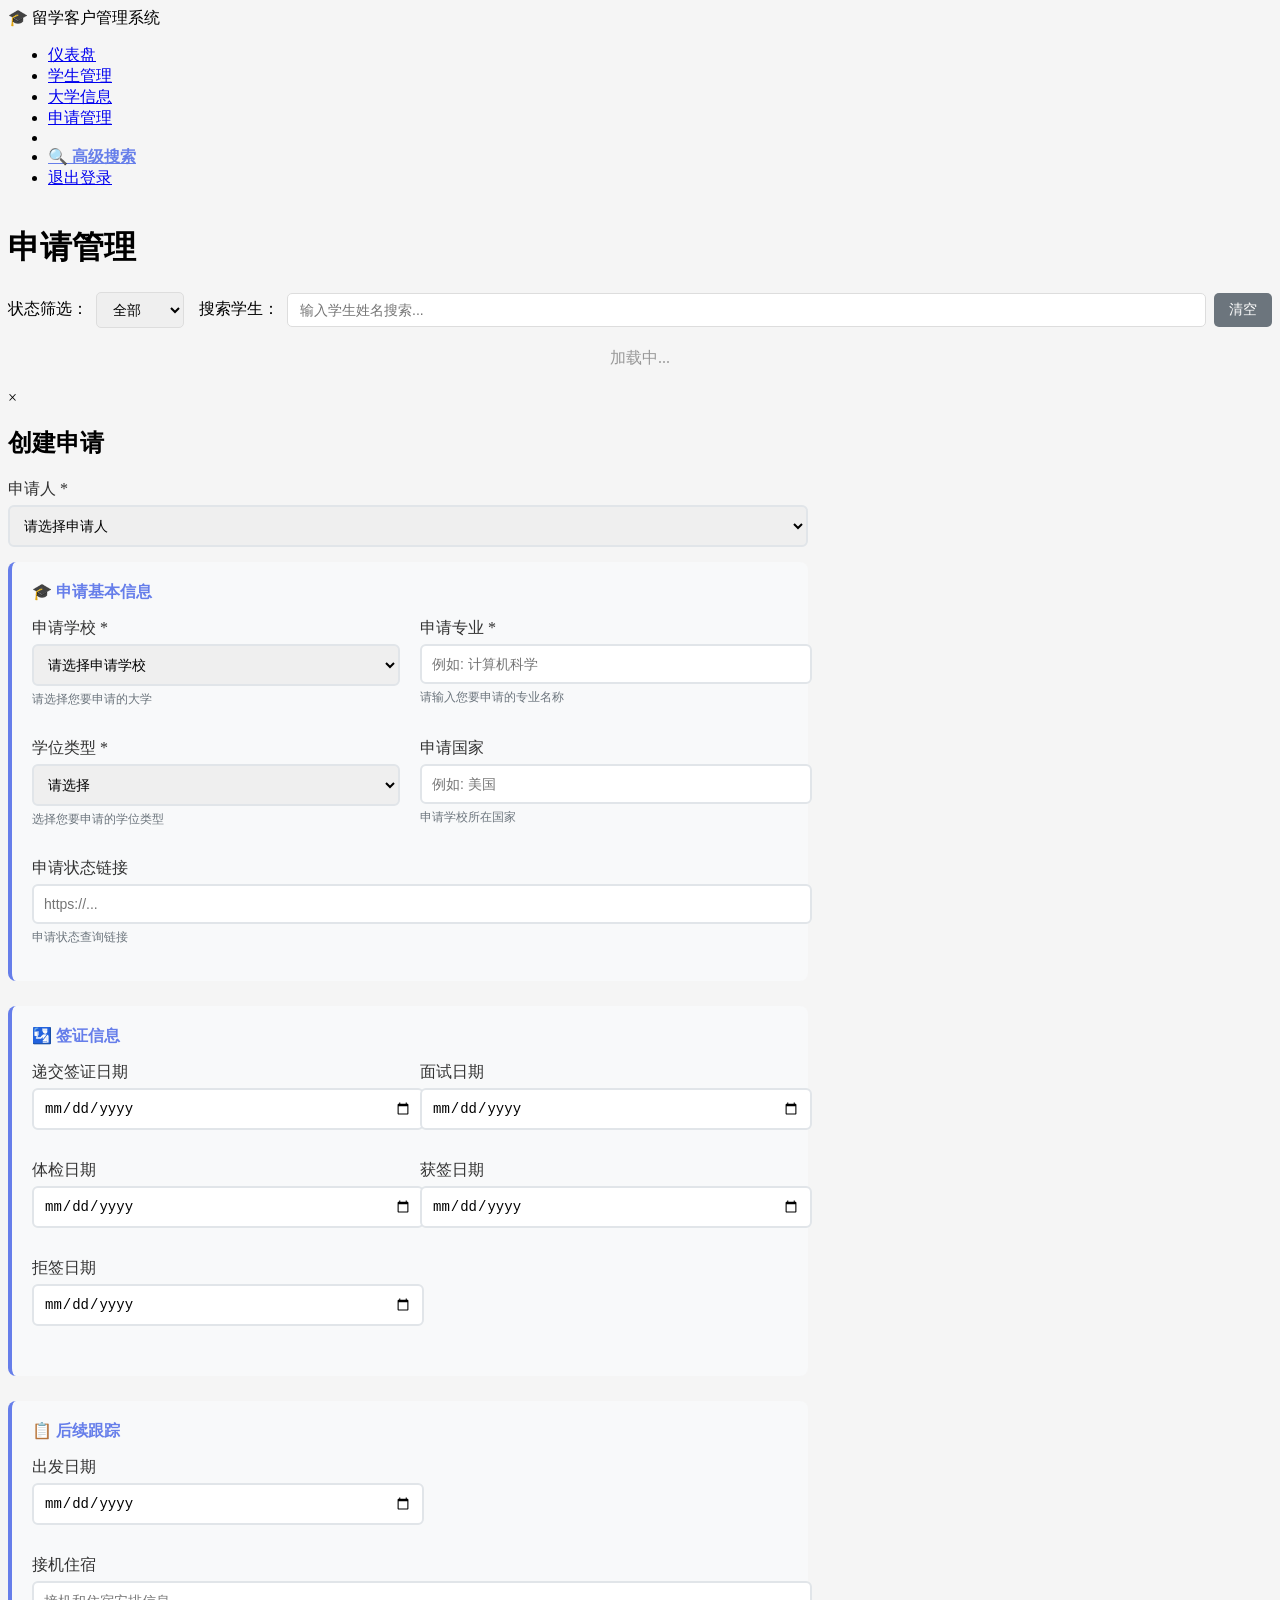
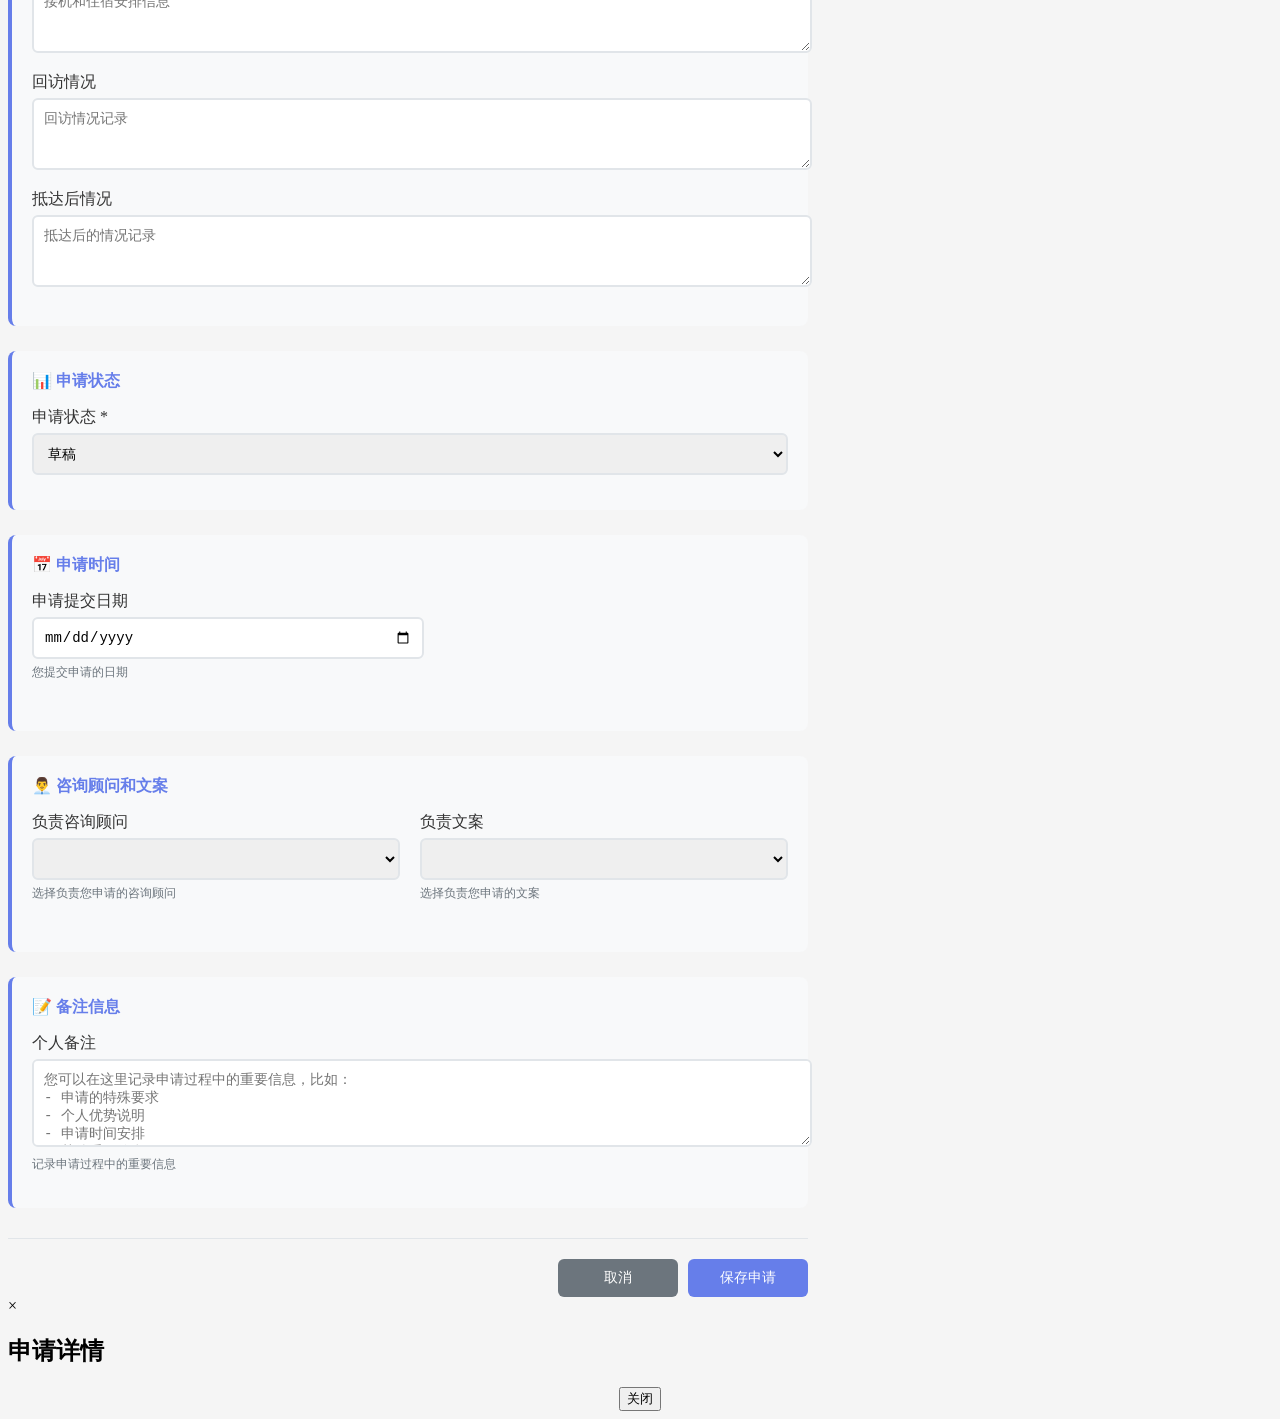
==== commit bd7983f0: "version2" ====
--- a/src/main/resources/static/applications.html
+++ b/src/main/resources/static/applications.html
@@ -248,11 +248,6 @@
                             <input type="date" id="applicationDate" name="applicationDate">
                             <small class="form-help">您提交申请的日期</small>
                         </div>
-                        <div class="form-group">
-                            <label for="decisionDate">结果通知日期</label>
-                            <input type="date" id="decisionDate" name="decisionDate">
-                            <small class="form-help">学校通知申请结果的日期</small>
-                        </div>
                     </div>
                 </div>
                 
@@ -263,14 +258,12 @@
                         <div class="form-group">
                             <label for="counselorId">负责咨询顾问</label>
                             <select id="counselorId" name="counselorId">
-                                <option value="">请选择咨询顾问</option>
                             </select>
                             <small class="form-help">选择负责您申请的咨询顾问</small>
                         </div>
                         <div class="form-group">
                             <label for="writerId">负责文案</label>
                             <select id="writerId" name="writerId">
-                                <option value="">请选择文案</option>
                             </select>
                             <small class="form-help">选择负责您申请的文案</small>
                         </div>
@@ -284,11 +277,6 @@
                         <label for="notes">个人备注</label>
                         <textarea id="notes" name="notes" placeholder="您可以在这里记录申请过程中的重要信息，比如：&#10;- 申请的特殊要求&#10;- 个人优势说明&#10;- 申请时间安排&#10;- 其他重要信息" rows="4"></textarea>
                         <small class="form-help">记录申请过程中的重要信息</small>
-                    </div>
-                    <div class="form-group">
-                        <label for="feedback">学校反馈</label>
-                        <textarea id="feedback" name="feedback" placeholder="记录学校的反馈信息，如：&#10;- 面试安排&#10;- 补充材料要求&#10;- 录取条件&#10;- 其他通知" rows="4"></textarea>
-                        <small class="form-help">记录学校的反馈和通知信息</small>
                     </div>
                 </div>
                 
@@ -694,19 +682,31 @@
                     } else {
                         students = data.data;
                     }
+                    
+                    console.log(`加载学生数据成功，共${students.length}个学生`);
+                    if (students.length === 0) {
+                        console.warn('学生列表为空，可能是没有分配学生或权限问题');
+                    }
+                    
+                    populateStudentSelect();
+                } else {
+                    console.error('加载学生数据失败:', data.message);
+                    students = [];
                     populateStudentSelect();
                 }
             } catch (error) {
                 console.error('加载学生数据失败:', error);
-            }
-        }
-
-        async function loadUniversities() {
+                students = [];
+                populateStudentSelect();
+            }
+        }
+
+        async function loadUniversities(skipDefaultOption = false) {
             try {
                 const data = await apiRequest('/universities');
                 if (data.code === 200) {
                     universities = data.data;
-                    populateUniversitySelect();
+                    populateUniversitySelect(skipDefaultOption);
                 }
             } catch (error) {
                 console.error('加载大学数据失败:', error);
@@ -747,19 +747,29 @@
             
             students.forEach(student => {
                 const option = document.createElement('option');
-                option.value = student.id;
+                // 确保ID转换为字符串，避免类型不匹配问题
+                option.value = String(student.id);
                 option.textContent = `${student.name || 'N/A'}`;
                 select.appendChild(option);
             });
         }
 
-        function populateUniversitySelect() {
+        function populateUniversitySelect(skipDefaultOption = false) {
             const select = document.getElementById('universityId');
-            select.innerHTML = '<option value="">请选择申请学校</option>';
+            select.innerHTML = '';
+            
+            // 只有在不是编辑模式时才添加默认选项
+            if (!skipDefaultOption) {
+                const defaultOption = document.createElement('option');
+                defaultOption.value = '';
+                defaultOption.textContent = '请选择申请学校';
+                select.appendChild(defaultOption);
+            }
             
             universities.forEach(university => {
                 const option = document.createElement('option');
-                option.value = university.id;
+                // 确保ID转换为字符串，避免类型不匹配问题
+                option.value = String(university.id);
                 option.textContent = `${university.name} (${university.country})`;
                 select.appendChild(option);
             });
@@ -767,7 +777,7 @@
 
         function populateCounselorSelect() {
             const select = document.getElementById('counselorId');
-            select.innerHTML = '<option value="">请选择咨询顾问</option>';
+            select.innerHTML = ''; // 不添加默认选项
             
             counselors.forEach(counselor => {
                 const option = document.createElement('option');
@@ -779,7 +789,7 @@
 
         function populateWriterSelect(writers) {
             const select = document.getElementById('writerId');
-            select.innerHTML = '<option value="">请选择文案</option>';
+            select.innerHTML = ''; // 不添加默认选项
             
             writers.forEach(writer => {
                 const option = document.createElement('option');
@@ -937,12 +947,83 @@
             loadApplications(pageNumber - 1);
         }
 
+        // 恢复学生选择框（如果之前被替换成了input）
+        function restoreStudentSelect() {
+            const studentIdGroup = document.getElementById('studentIdGroup');
+            const studentNameDisplay = document.getElementById('studentNameDisplay');
+            const studentIdHidden = document.getElementById('studentIdHidden');
+            
+            // 如果存在显示的文本输入框，说明之前被替换了，需要恢复
+            if (studentNameDisplay && studentIdGroup) {
+                // 创建select元素
+                const studentSelect = document.createElement('select');
+                studentSelect.id = 'studentId';
+                studentSelect.name = 'studentId';
+                studentSelect.required = true;
+                studentSelect.className = studentNameDisplay.className;
+                studentSelect.style.width = '100%';
+                studentSelect.style.padding = '10px';
+                studentSelect.style.border = '2px solid #e1e5e9';
+                studentSelect.style.borderRadius = '6px';
+                studentSelect.style.fontSize = '14px';
+                
+                // 添加默认选项
+                const defaultOption = document.createElement('option');
+                defaultOption.value = '';
+                defaultOption.textContent = '请选择申请人';
+                studentSelect.appendChild(defaultOption);
+                
+                // 替换input为select
+                studentNameDisplay.parentNode.replaceChild(studentSelect, studentNameDisplay);
+                
+                // 移除隐藏的input
+                if (studentIdHidden) {
+                    studentIdHidden.remove();
+                }
+            }
+        }
+        
+        // 恢复文案选择框（如果之前被替换成了input）
+        function restoreWriterSelect() {
+            const writerIdGroup = document.querySelector('#counselorSection .form-row .form-group:last-child');
+            const writerNameDisplay = document.getElementById('writerNameDisplay');
+            const writerIdHidden = document.getElementById('writerIdHidden');
+            
+            // 如果存在显示的文本输入框，说明之前被替换了，需要恢复
+            if (writerNameDisplay && writerIdGroup) {
+                // 创建select元素
+                const writerSelect = document.createElement('select');
+                writerSelect.id = 'writerId';
+                writerSelect.name = 'writerId';
+                writerSelect.className = writerNameDisplay.className;
+                writerSelect.style.width = '100%';
+                writerSelect.style.padding = '10px';
+                writerSelect.style.border = '2px solid #e1e5e9';
+                writerSelect.style.borderRadius = '6px';
+                writerSelect.style.fontSize = '14px';
+                
+                // 不添加默认选项
+                
+                // 替换input为select
+                writerNameDisplay.parentNode.replaceChild(writerSelect, writerNameDisplay);
+                
+                // 移除隐藏的input
+                if (writerIdHidden) {
+                    writerIdHidden.remove();
+                }
+            }
+        }
+
         async function showAddModal() {
-            // 检查权限 - 只有管理员和咨询顾问可以创建申请
+            // 检查权限 - 学生不能创建申请
             if (roleManager && roleManager.isStudent()) {
                 showMessage('学生用户无法创建申请，请联系管理员或咨询顾问', 'error');
                 return;
             }
+            
+            // 恢复学生和文案选择框（如果之前被替换了）
+            restoreStudentSelect();
+            restoreWriterSelect();
             
             // 重置表单
             document.getElementById('applicationForm').reset();
@@ -954,14 +1035,14 @@
                 roleManager = new RoleManager();
             }
             
+            document.getElementById('modalTitle').textContent = '创建申请';
+            document.getElementById('submitText').textContent = '保存申请';
+            
+            // 隐藏申请流程指导
+            document.getElementById('applicationGuide').style.display = 'none';
+            
             // 管理员和咨询顾问可以创建申请
             if (roleManager && (roleManager.isAdmin() || roleManager.isCounselor())) {
-                document.getElementById('modalTitle').textContent = '创建申请';
-                document.getElementById('submitText').textContent = '保存申请';
-                
-                // 隐藏申请流程指导
-                document.getElementById('applicationGuide').style.display = 'none';
-                
                 // 加载学生、大学和咨询顾问数据
                 await Promise.all([loadStudents(), loadUniversities(), loadCounselors()]);
                 
@@ -972,6 +1053,128 @@
                 
                 document.getElementById('studentId').disabled = false;
                 document.getElementById('status').value = 'DRAFT';
+                
+                // 监听学生选择变化，自动设置文案字段（作为默认值，管理员可以修改）
+                const studentSelect = document.getElementById('studentId');
+                const writerSelect = document.getElementById('writerId');
+                if (studentSelect && writerSelect) {
+                    // 移除之前的监听器（如果存在）
+                    studentSelect.removeEventListener('change', window.autoSetWriterHandler);
+                    
+                    // 定义处理函数
+                    const handleStudentChange = function() {
+                        const selectedStudentId = this.value;
+                        if (selectedStudentId && students.length > 0) {
+                            const selectedStudent = students.find(s => s.id == selectedStudentId);
+                            if (selectedStudent && selectedStudent.writer && selectedStudent.writer.id) {
+                                // 自动设置文案为学生的文案（作为默认值，管理员可以修改）
+                                writerSelect.value = selectedStudent.writer.id;
+                                // 保持文案字段可编辑
+                                writerSelect.disabled = false;
+                                writerSelect.style.backgroundColor = '';
+                                writerSelect.style.cursor = '';
+                            } else {
+                                // 如果学生没有文案，允许选择
+                                writerSelect.disabled = false;
+                                writerSelect.style.backgroundColor = '';
+                                writerSelect.style.cursor = '';
+                                writerSelect.value = '';
+                            }
+                        } else {
+                            // 未选择学生，清空文案字段
+                            writerSelect.value = '';
+                            writerSelect.disabled = false;
+                            writerSelect.style.backgroundColor = '';
+                            writerSelect.style.cursor = '';
+                        }
+                    };
+                    
+                    // 保存到全局，便于后续移除
+                    window.autoSetWriterHandler = handleStudentChange;
+                    studentSelect.addEventListener('change', handleStudentChange);
+                    
+                    // 如果已有选中的学生，立即设置
+                    if (studentSelect.value) {
+                        handleStudentChange.call(studentSelect);
+                    }
+                }
+            } else if (roleManager && roleManager.isWriter()) {
+                // 文案角色也可以创建申请
+                // 加载学生、大学和咨询顾问数据（后端会自动过滤为文案负责的学生）
+                await Promise.all([loadStudents(), loadUniversities(), loadCounselors()]);
+                
+                // 检查是否有可用的学生
+                if (students.length === 0) {
+                    showMessage('您还没有被分配负责的学生，无法创建申请。请联系管理员分配学生。', 'warning');
+                    // 关闭模态框
+                    closeModal();
+                    return;
+                }
+                
+                // 显示所有字段
+                document.getElementById('studentIdGroup').style.display = 'block';
+                document.getElementById('statusSection').style.display = 'block';
+                document.getElementById('counselorSection').style.display = 'block';
+                
+                document.getElementById('studentId').disabled = false;
+                document.getElementById('status').value = 'DRAFT';
+                
+                // 文案创建申请时，禁用咨询顾问和文案字段
+                const counselorSelect = document.getElementById('counselorId');
+                const writerSelect = document.getElementById('writerId');
+                if (counselorSelect) {
+                    counselorSelect.disabled = true;
+                    counselorSelect.style.backgroundColor = '#f5f5f5';
+                    counselorSelect.style.cursor = 'not-allowed';
+                }
+                if (writerSelect) {
+                    writerSelect.disabled = true;
+                    writerSelect.style.backgroundColor = '#f5f5f5';
+                    writerSelect.style.cursor = 'not-allowed';
+                    
+                    // 自动设置文案为当前登录的文案
+                    try {
+                        const userResponse = await apiRequest('/users/me');
+                        if (userResponse.code === 200) {
+                            const currentUser = userResponse.data;
+                            if (currentUser.id) {
+                                writerSelect.value = currentUser.id;
+                            }
+                        }
+                    } catch (error) {
+                        console.error('获取当前用户信息失败:', error);
+                    }
+                }
+                
+                // 监听学生选择变化，自动设置咨询顾问
+                const studentSelect = document.getElementById('studentId');
+                if (studentSelect && counselorSelect) {
+                    // 定义处理函数
+                    const handleStudentChange = function() {
+                        const selectedStudentId = this.value;
+                        if (selectedStudentId && students.length > 0) {
+                            const selectedStudent = students.find(s => s.id == selectedStudentId);
+                            if (selectedStudent && selectedStudent.counselor && counselorSelect) {
+                                counselorSelect.value = selectedStudent.counselor.id;
+                            }
+                        }
+                    };
+                    
+                    // 先移除之前的监听器（使用命名函数便于移除）
+                    studentSelect.removeEventListener('change', window.writerStudentChangeHandler);
+                    // 保存到全局，便于后续移除
+                    window.writerStudentChangeHandler = handleStudentChange;
+                    studentSelect.addEventListener('change', handleStudentChange);
+                    
+                    // 如果已有选中的学生，自动设置咨询顾问
+                    if (studentSelect.value) {
+                        const selectedStudentId = studentSelect.value;
+                        const selectedStudent = students.find(s => s.id == selectedStudentId);
+                        if (selectedStudent && selectedStudent.counselor) {
+                            counselorSelect.value = selectedStudent.counselor.id;
+                        }
+                    }
+                }
             }
             
             // 显示模态框
@@ -979,7 +1182,10 @@
             
             // 聚焦到第一个输入字段
             setTimeout(() => {
-                document.getElementById('studentId').focus();
+                const studentSelect = document.getElementById('studentId');
+                if (studentSelect) {
+                    studentSelect.focus();
+                }
             }, 100);
         }
 
@@ -996,13 +1202,17 @@
                 }
             }
             
+            // 恢复学生和文案选择框（如果之前被替换了）
+            restoreStudentSelect();
+            restoreWriterSelect();
+            
             document.getElementById('modalTitle').textContent = '编辑申请';
             document.getElementById('submitText').textContent = '保存修改';
             document.getElementById('applicationId').value = app.id;
             
             if (roleManager && roleManager.isStudent()) {
-                // 学生角色：只加载大学数据
-                await loadUniversities();
+                // 学生角色：只加载大学数据（编辑模式下跳过默认选项）
+                await loadUniversities(true);
                 
                 // 隐藏申请流程指导
                 document.getElementById('applicationGuide').style.display = 'none';
@@ -1033,9 +1243,9 @@
                     showMessage('获取学生信息失败', 'error');
                     return;
                 }
-            } else {
-                // 管理员和咨询顾问：加载学生、大学和咨询顾问数据
-                await Promise.all([loadStudents(), loadUniversities(), loadCounselors()]);
+            } else if (roleManager && roleManager.isWriter()) {
+                // 文案角色：加载学生、大学和咨询顾问数据，自动获取申请人并禁用选择
+                await Promise.all([loadStudents(), loadUniversities(true), loadCounselors()]);
                 
                 // 隐藏申请流程指导
                 document.getElementById('applicationGuide').style.display = 'none';
@@ -1045,12 +1255,231 @@
                 document.getElementById('statusSection').style.display = 'block';
                 document.getElementById('counselorSection').style.display = 'block';
                 
+                // 文案编辑申请时，将下拉选择框替换为只读文本输入框，直接显示申请人姓名
+                const studentIdGroup = document.getElementById('studentIdGroup');
+                const studentSelect = document.getElementById('studentId');
+                if (studentSelect && studentIdGroup) {
+                    // 创建隐藏的input来保存学生ID（用于表单提交）
+                    const hiddenStudentId = document.createElement('input');
+                    hiddenStudentId.type = 'hidden';
+                    hiddenStudentId.id = 'studentIdHidden';
+                    hiddenStudentId.name = 'studentId';
+                    hiddenStudentId.value = app.student?.id || '';
+                    
+                    // 创建只读文本输入框显示申请人姓名
+                    const studentNameInput = document.createElement('input');
+                    studentNameInput.type = 'text';
+                    studentNameInput.id = 'studentNameDisplay';
+                    studentNameInput.value = app.student?.name || '未选择申请人';
+                    studentNameInput.readOnly = true;
+                    studentNameInput.style.cursor = 'default';
+                    studentNameInput.style.backgroundColor = '#f5f5f5';
+                    studentNameInput.className = studentSelect.className;
+                    studentNameInput.style.width = '100%';
+                    studentNameInput.style.padding = '10px';
+                    studentNameInput.style.border = '2px solid #e1e5e9';
+                    studentNameInput.style.borderRadius = '6px';
+                    studentNameInput.style.fontSize = '14px';
+                    
+                    // 替换select为input
+                    studentSelect.parentNode.replaceChild(studentNameInput, studentSelect);
+                    studentIdGroup.appendChild(hiddenStudentId);
+                }
+            } else {
+                // 管理员和咨询顾问：加载学生、大学和咨询顾问数据（编辑模式下跳过默认选项）
+                await Promise.all([loadStudents(), loadUniversities(true), loadCounselors()]);
+                
+                // 隐藏申请流程指导
+                document.getElementById('applicationGuide').style.display = 'none';
+                
+                // 显示所有字段
+                document.getElementById('studentIdGroup').style.display = 'block';
+                document.getElementById('statusSection').style.display = 'block';
+                document.getElementById('counselorSection').style.display = 'block';
+                
                 document.getElementById('studentId').disabled = false;
-            }
-            
-            // 设置表单值
-            document.getElementById('studentId').value = app.student?.id || '';
-            document.getElementById('universityId').value = app.university?.id || '';
+                
+                // 监听学生选择变化，自动设置文案字段（作为默认值，管理员可以修改）
+                const studentSelect = document.getElementById('studentId');
+                const writerSelect = document.getElementById('writerId');
+                if (studentSelect && writerSelect) {
+                    // 移除之前的监听器（如果存在）
+                    studentSelect.removeEventListener('change', window.autoSetWriterHandlerEdit);
+                    
+                    // 定义处理函数
+                    const handleStudentChange = function() {
+                        const selectedStudentId = this.value;
+                        if (selectedStudentId && students.length > 0) {
+                            const selectedStudent = students.find(s => s.id == selectedStudentId);
+                            if (selectedStudent && selectedStudent.writer && selectedStudent.writer.id) {
+                                // 自动设置文案为学生的文案（作为默认值，管理员可以修改）
+                                writerSelect.value = selectedStudent.writer.id;
+                                // 保持文案字段可编辑
+                                writerSelect.disabled = false;
+                                writerSelect.style.backgroundColor = '';
+                                writerSelect.style.cursor = '';
+                            } else {
+                                // 如果学生没有文案，允许选择
+                                writerSelect.disabled = false;
+                                writerSelect.style.backgroundColor = '';
+                                writerSelect.style.cursor = '';
+                            }
+                        } else {
+                            // 未选择学生，清空文案字段
+                            writerSelect.value = '';
+                            writerSelect.disabled = false;
+                            writerSelect.style.backgroundColor = '';
+                            writerSelect.style.cursor = '';
+                        }
+                    };
+                    
+                    // 保存到全局，便于后续移除
+                    window.autoSetWriterHandlerEdit = handleStudentChange;
+                    studentSelect.addEventListener('change', handleStudentChange);
+                    
+                    // 如果已有选中的学生，立即设置
+                    if (studentSelect.value) {
+                        handleStudentChange.call(studentSelect);
+                    }
+                }
+            }
+            
+            // 设置表单值（如果不是文案角色，这里会重新设置studentId，文案角色已经在上面设置了）
+            if (!roleManager || !roleManager.isWriter()) {
+                // 使用setTimeout确保DOM已完全更新和选项已生成
+                setTimeout(() => {
+                    const studentSelect = document.getElementById('studentId');
+                    if (studentSelect && app.student?.id) {
+                        // 转换为字符串以确保类型匹配
+                        const studentIdStr = String(app.student.id);
+                        
+                        // 检查选项是否存在
+                        const optionExists = Array.from(studentSelect.options).some(
+                            opt => opt.value === studentIdStr
+                        );
+                        
+                        if (optionExists) {
+                            studentSelect.value = studentIdStr;
+                            // 设置完学生ID后，触发文案字段的自动设置
+                            if (window.autoSetWriterHandlerEdit) {
+                                window.autoSetWriterHandlerEdit.call(studentSelect);
+                            }
+                        } else if (app.student?.name) {
+                            // 如果通过ID找不到，尝试通过学生姓名匹配
+                            const options = Array.from(studentSelect.options);
+                            const matchedOption = options.find(opt => 
+                                opt.textContent.includes(app.student.name)
+                            );
+                            if (matchedOption) {
+                                studentSelect.value = matchedOption.value;
+                                // 设置完学生ID后，触发文案字段的自动设置
+                                if (window.autoSetWriterHandlerEdit) {
+                                    window.autoSetWriterHandlerEdit.call(studentSelect);
+                                }
+                            }
+                        }
+                    }
+                }, 150);
+            }
+            
+            // 设置申请学校：根据universityName匹配
+            // 使用setTimeout确保DOM已完全更新和选项已生成
+            setTimeout(() => {
+                let universityId = '';
+                
+                // Application实体只有universityName字段，没有university对象
+                if (app.universityName && universities && universities.length > 0) {
+                    const normalizedAppName = app.universityName.trim();
+                    
+                    // 精确匹配：完全匹配大学名称
+                    let matchedUniversity = universities.find(u => {
+                        const normalizedUName = u.name.trim();
+                        return normalizedUName === normalizedAppName;
+                    });
+                    
+                    // 如果精确匹配失败，尝试部分匹配
+                    if (!matchedUniversity) {
+                        matchedUniversity = universities.find(u => {
+                            const normalizedUName = u.name.trim();
+                            return normalizedUName.includes(normalizedAppName) ||
+                                   normalizedAppName.includes(normalizedUName);
+                        });
+                    }
+                    
+                    if (matchedUniversity) {
+                        universityId = matchedUniversity.id;
+                        console.log(`找到匹配的大学: ${matchedUniversity.name}, ID: ${universityId}, 申请的大学名称: ${app.universityName}`);
+                    } else {
+                        console.warn(`未找到匹配的大学，申请的大学名称: ${app.universityName}, 可用大学列表:`, universities.map(u => u.name));
+                    }
+                }
+                
+                // 设置大学下拉框的值
+                const universitySelect = document.getElementById('universityId');
+                if (!universitySelect) return;
+                
+                if (universityId) {
+                    // 转换为字符串以确保类型匹配
+                    const universityIdStr = String(universityId);
+                    
+                    // 检查选项是否存在
+                    const optionExists = Array.from(universitySelect.options).some(
+                        opt => opt.value === universityIdStr
+                    );
+                    
+                    if (optionExists) {
+                        universitySelect.value = universityIdStr;
+                        // 验证设置是否成功
+                        if (universitySelect.value !== universityIdStr) {
+                            console.warn(`设置大学ID失败: 期望值=${universityIdStr}, 实际值=${universitySelect.value}`);
+                            // 如果设置失败，尝试通过选项文本匹配
+                            if (app.universityName) {
+                                const options = Array.from(universitySelect.options);
+                                const matchedOption = options.find(opt => {
+                                    const optionText = opt.textContent.trim();
+                                    const appName = app.universityName.trim();
+                                    return optionText.includes(appName) || 
+                                           optionText.startsWith(appName) ||
+                                           optionText.includes(`(${appName})`);
+                                });
+                                if (matchedOption) {
+                                    universitySelect.value = matchedOption.value;
+                                    console.log(`通过文本匹配成功设置大学: ${matchedOption.textContent}`);
+                                }
+                            }
+                        } else {
+                            const selectedOption = universitySelect.options[universitySelect.selectedIndex];
+                            console.log(`成功设置大学: ${selectedOption ? selectedOption.textContent : '未知'}`);
+                        }
+                    } else if (app.universityName) {
+                        // 如果通过ID找不到，尝试通过选项文本匹配
+                        const options = Array.from(universitySelect.options);
+                        const normalizedAppName = app.universityName.trim();
+                        const matchedOption = options.find(opt => {
+                            const optionText = opt.textContent.trim();
+                            return optionText.includes(normalizedAppName) || 
+                                   optionText.startsWith(normalizedAppName) ||
+                                   optionText.includes(`(${normalizedAppName})`);
+                        });
+                        if (matchedOption) {
+                            universitySelect.value = matchedOption.value;
+                        }
+                    }
+                } else if (app.universityName) {
+                    // 如果universityId为空，直接通过文本匹配
+                    const options = Array.from(universitySelect.options);
+                    const normalizedAppName = app.universityName.trim();
+                    const matchedOption = options.find(opt => {
+                        const optionText = opt.textContent.trim();
+                        return optionText.includes(normalizedAppName) || 
+                               optionText.startsWith(normalizedAppName);
+                    });
+                    if (matchedOption) {
+                        universitySelect.value = matchedOption.value;
+                    }
+                }
+            }, 100);
+            
             document.getElementById('major').value = app.major || '';
             document.getElementById('country').value = app.country || '';
             document.getElementById('degreeType').value = app.degreeType || '';
@@ -1071,8 +1500,54 @@
             document.getElementById('followUpStatus').value = app.followUpStatus || '';
             document.getElementById('arrivalStatus').value = app.arrivalStatus || '';
             
+            // 设置咨询顾问字段
             document.getElementById('counselorId').value = app.counselor?.id || '';
-            document.getElementById('writerId').value = app.writer?.id || '';
+            
+            // 文案编辑申请时，禁用咨询顾问字段，并将文案字段替换为只读文本输入框
+            if (roleManager && roleManager.isWriter()) {
+                // 禁用咨询顾问字段
+                const counselorSelect = document.getElementById('counselorId');
+                if (counselorSelect) {
+                    counselorSelect.disabled = true;
+                    counselorSelect.style.backgroundColor = '#f5f5f5';
+                    counselorSelect.style.cursor = 'not-allowed';
+                }
+                
+                // 将文案字段替换为只读文本输入框
+                const writerIdGroup = document.querySelector('#counselorSection .form-row .form-group:last-child');
+                const writerSelect = document.getElementById('writerId');
+                if (writerSelect && writerIdGroup) {
+                    // 创建隐藏的input来保存文案ID（用于表单提交）
+                    const hiddenWriterId = document.createElement('input');
+                    hiddenWriterId.type = 'hidden';
+                    hiddenWriterId.id = 'writerIdHidden';
+                    hiddenWriterId.name = 'writerId';
+                    hiddenWriterId.value = app.writer?.id || '';
+                    
+                    // 创建只读文本输入框显示文案姓名
+                    const writerNameInput = document.createElement('input');
+                    writerNameInput.type = 'text';
+                    writerNameInput.id = 'writerNameDisplay';
+                    writerNameInput.value = app.writer?.realName || app.writer?.username || '未选择文案';
+                    writerNameInput.readOnly = true;
+                    writerNameInput.style.cursor = 'default';
+                    writerNameInput.style.backgroundColor = '#f5f5f5';
+                    writerNameInput.className = writerSelect.className;
+                    writerNameInput.style.width = '100%';
+                    writerNameInput.style.padding = '10px';
+                    writerNameInput.style.border = '2px solid #e1e5e9';
+                    writerNameInput.style.borderRadius = '6px';
+                    writerNameInput.style.fontSize = '14px';
+                    
+                    // 替换select为input
+                    writerSelect.parentNode.replaceChild(writerNameInput, writerSelect);
+                    writerIdGroup.appendChild(hiddenWriterId);
+                }
+            } else {
+                // 非文案角色，正常设置文案下拉框的值
+                document.getElementById('writerId').value = app.writer?.id || '';
+            }
+            
             document.getElementById('notes').value = app.notes || '';
             
             document.getElementById('applicationModal').style.display = 'block';
@@ -1084,6 +1559,30 @@
         }
 
         function closeModal() {
+            // 恢复所有字段的状态
+            const counselorSelect = document.getElementById('counselorId');
+            const writerSelect = document.getElementById('writerId');
+            const studentSelect = document.getElementById('studentId');
+            
+            // 恢复顾问字段状态
+            if (counselorSelect) {
+                counselorSelect.disabled = false;
+                counselorSelect.style.backgroundColor = '';
+                counselorSelect.style.cursor = '';
+            }
+            
+            // 恢复文案字段状态（如果存在）
+            if (writerSelect) {
+                writerSelect.disabled = false;
+                writerSelect.style.backgroundColor = '';
+                writerSelect.style.cursor = '';
+            }
+            
+            // 恢复学生字段状态
+            if (studentSelect) {
+                studentSelect.disabled = false;
+            }
+            
             document.getElementById('applicationModal').style.display = 'none';
         }
 
@@ -1195,12 +1694,10 @@
                             <label>文案:</label>
                             <span>${app.writer?.realName || 'N/A'}</span>
                         </div>
-                        ${app.statusUrl ? `
                         <div class="info-item">
                             <label>申请状态链接:</label>
-                            <span><a href="${app.statusUrl}" target="_blank" class="status-link">查看状态</a></span>
-                        </div>
-                        ` : ''}
+                            <span>${app.statusUrl ? `<a href="${app.statusUrl}" target="_blank" class="status-link">查看状态</a>` : 'N/A'}</span>
+                        </div>
                     </div>
                 </div>
                 
@@ -1253,17 +1750,15 @@
                 </div>
             `;
             
-            // 添加备注信息
-            if (app.notes) {
-                content += `
-                    <div class="info-section">
-                        <h3>备注信息</h3>
-                        <div class="info-item">
-                            <span>${app.notes}</span>
-                        </div>
-                    </div>
-                `;
-            }
+            // 添加备注信息（总是显示，保持与编辑页面一致）
+            content += `
+                <div class="info-section">
+                    <h3>备注信息</h3>
+                    <div class="info-item info-item-full">
+                        <span style="white-space: pre-wrap;">${app.notes || 'N/A'}</span>
+                    </div>
+                </div>
+            `;
             
             // 设置内容和样式
             document.getElementById('viewApplicationContent').innerHTML = content;
@@ -1352,7 +1847,11 @@
                 }
                 
                 const id = document.getElementById('applicationId').value;
-                const studentIdValue = document.getElementById('studentId').value;
+                // 获取学生ID：优先从隐藏input获取（文案编辑时），否则从select获取
+                const studentIdHidden = document.getElementById('studentIdHidden');
+                const studentIdSelect = document.getElementById('studentId');
+                const studentIdValue = (studentIdHidden && studentIdHidden.value) || 
+                                      (studentIdSelect && studentIdSelect.value) || '';
                 const universityIdValue = document.getElementById('universityId').value;
                 
                 // 验证学生ID
@@ -1409,14 +1908,28 @@
                 formData.followUpStatus = document.getElementById('followUpStatus').value.trim();
                 formData.arrivalStatus = document.getElementById('arrivalStatus').value.trim();
 
-                // 如果有选择咨询顾问和文案，添加到表单数据中
+                // 如果有选择咨询顾问，添加到表单数据中
                 const counselorId = document.getElementById('counselorId').value;
                 if (counselorId) {
                     formData.counselor = { id: parseInt(counselorId) };
                 }
-                const writerId = document.getElementById('writerId').value;
-                if (writerId) {
-                    formData.writer = { id: parseInt(writerId) };
+                
+                // 业务规则：申请的文案必须与学生的文案一致
+                // 从学生信息中获取文案ID，而不是从表单字段获取
+                const selectedStudent = students.find(s => s.id == studentIdValue);
+                if (selectedStudent && selectedStudent.writer && selectedStudent.writer.id) {
+                    formData.writer = { id: selectedStudent.writer.id };
+                    console.log('从学生信息自动获取文案ID:', selectedStudent.writer.id, selectedStudent.writer.realName);
+                } else {
+                    // 如果学生没有文案，尝试从表单获取（向后兼容，但应该避免这种情况）
+                    const writerIdHidden = document.getElementById('writerIdHidden');
+                    const writerIdSelect = document.getElementById('writerId');
+                    const writerId = (writerIdHidden && writerIdHidden.value) || 
+                                    (writerIdSelect && writerIdSelect.value) || '';
+                    if (writerId) {
+                        formData.writer = { id: parseInt(writerId) };
+                        console.warn('学生没有文案，使用表单中的文案ID:', writerId);
+                    }
                 }
                 
                 const url = id ? `/applications/${id}` : '/applications';
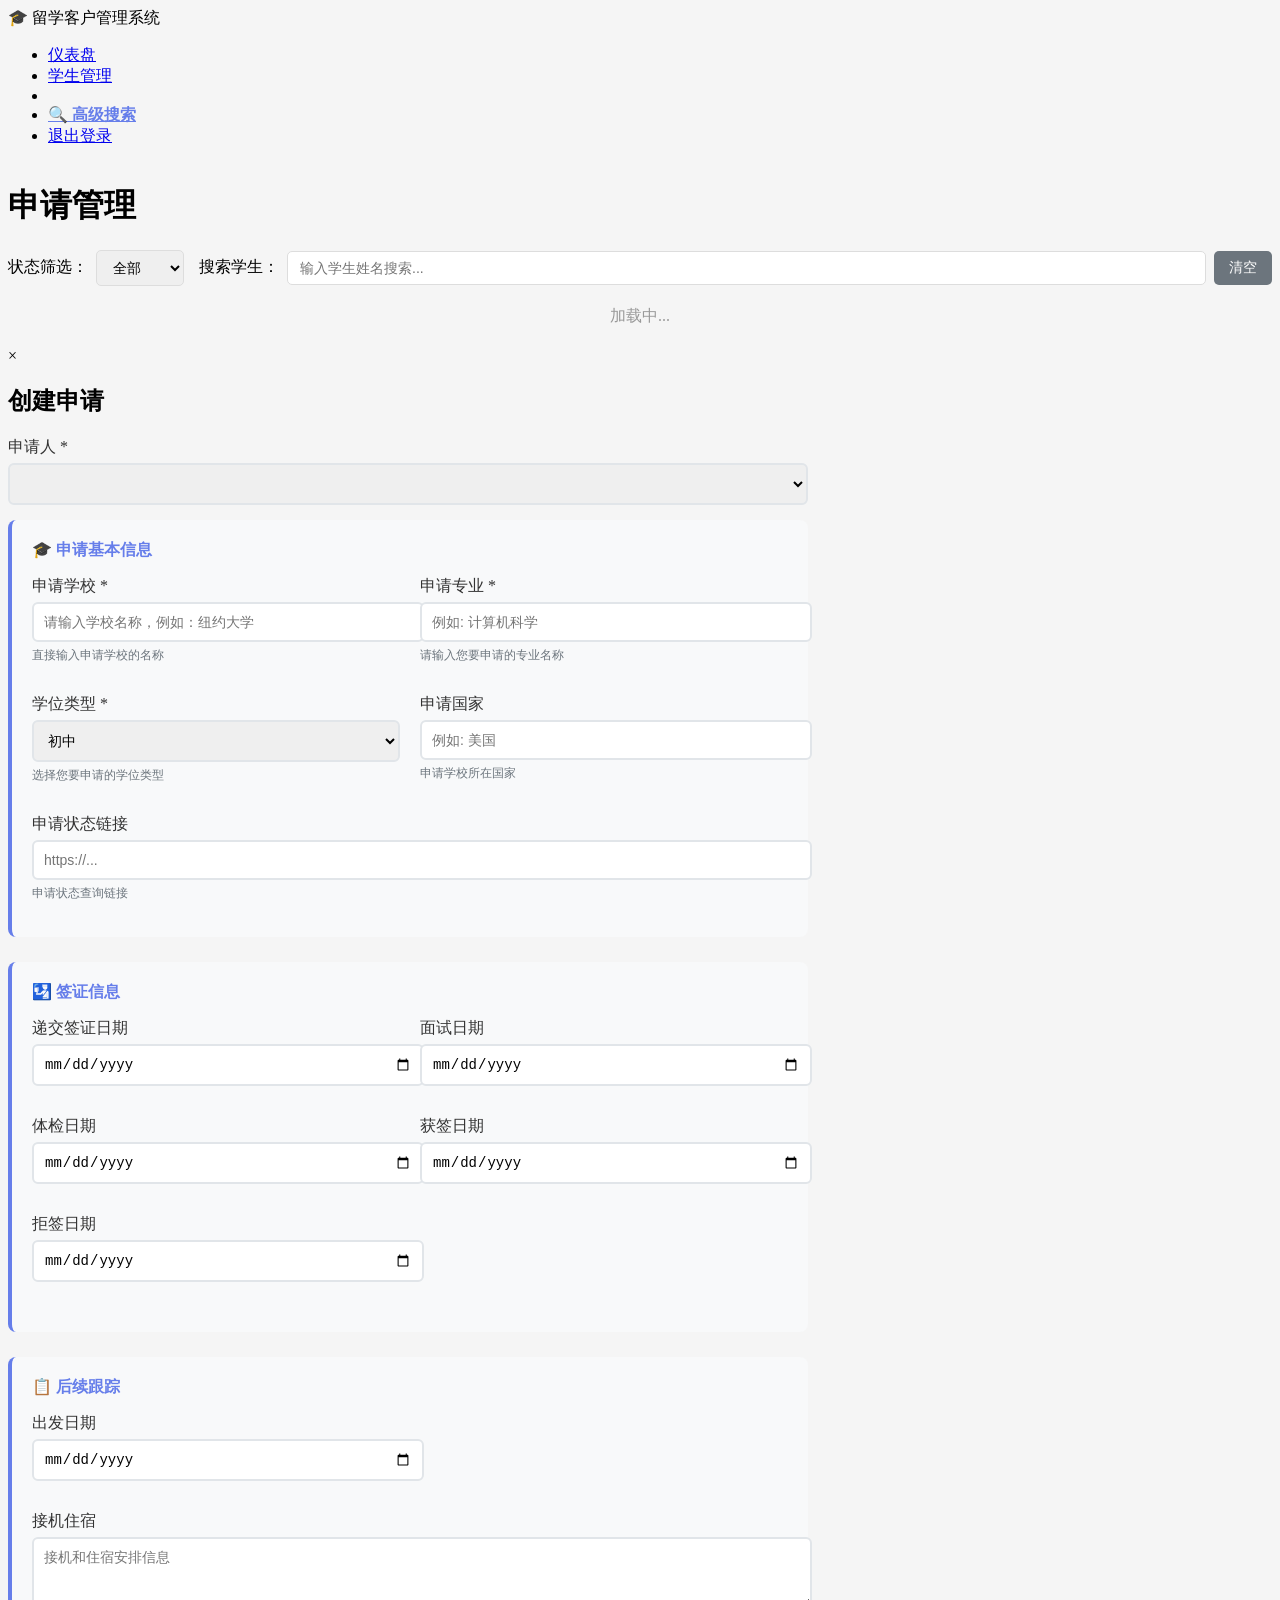
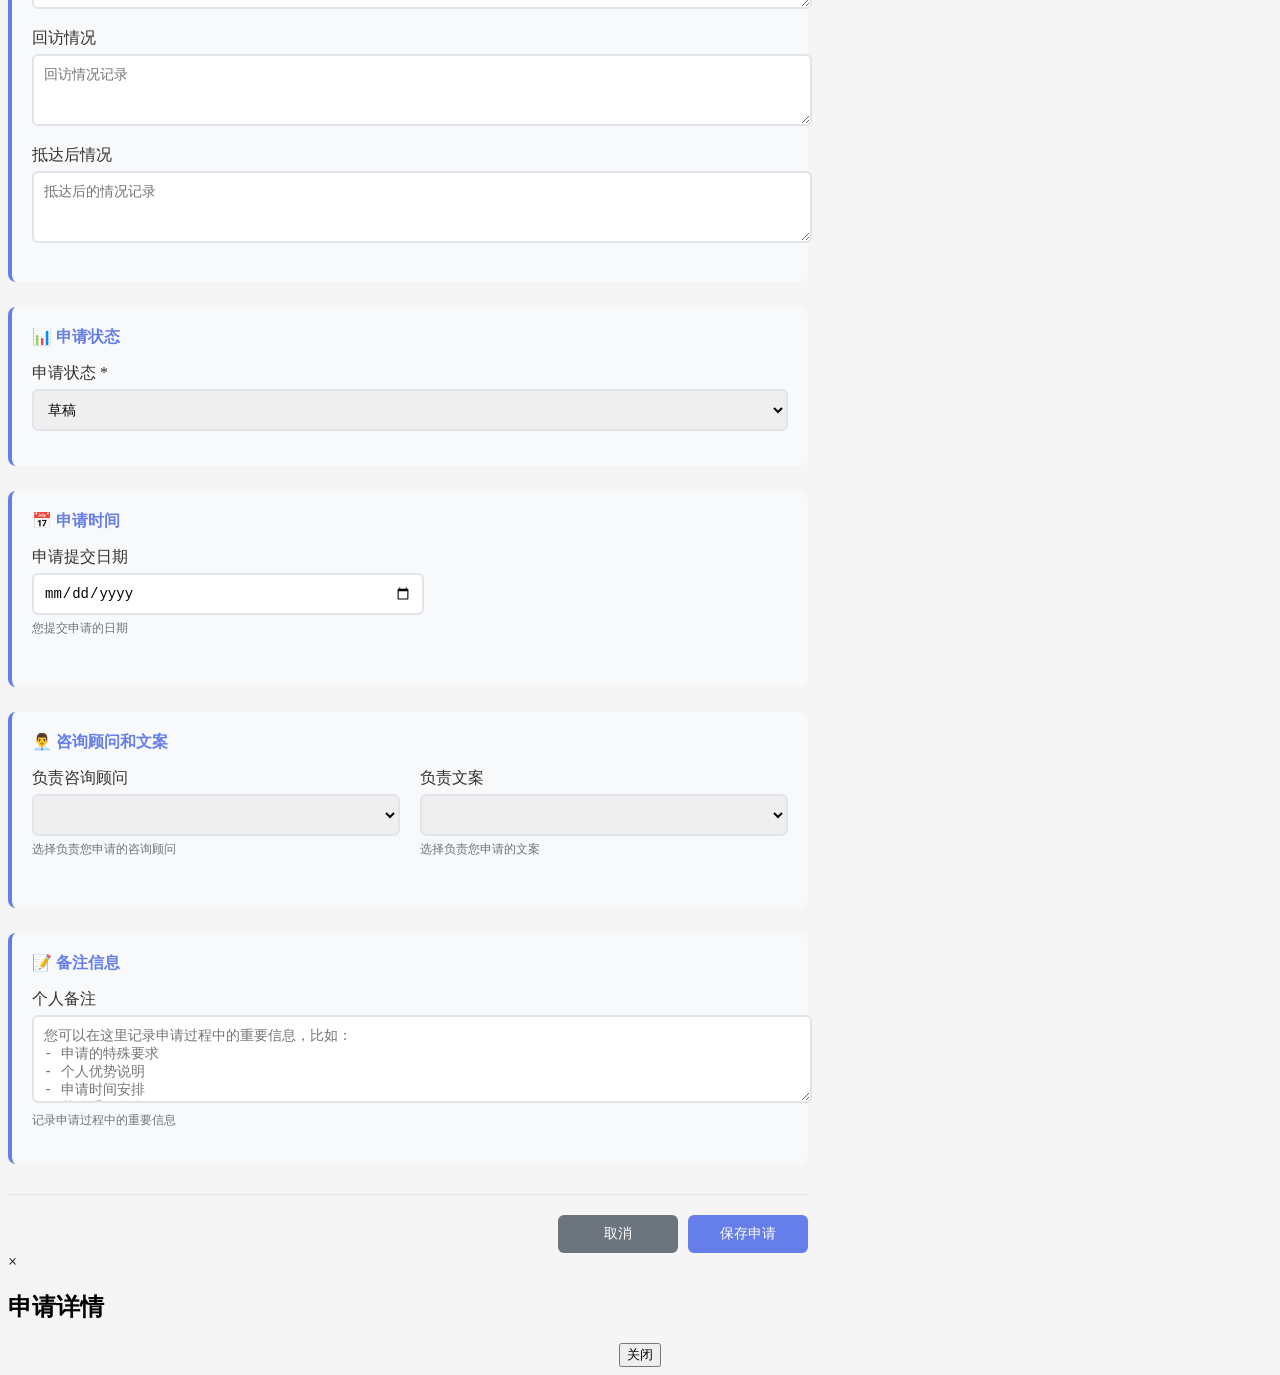
==== commit 4bfaee58: "version3" ====
--- a/src/main/resources/static/applications.html
+++ b/src/main/resources/static/applications.html
@@ -13,9 +13,7 @@
             <ul class="nav-links">
                 <li><a href="/dashboard.html">仪表盘</a></li>
                 <li><a href="/students.html">学生管理</a></li>
-                <li><a href="/universities.html">大学信息</a></li>
-                <li><a href="/applications.html">申请管理</a></li>
-                <li><a href="/register.html" id="register-nav-link" style="display: none;">注册新用户</a></li>
+                <li><a href="/user-management.html" id="user-management-nav-link" style="display: none;">用户管理</a></li>
                 <li><a href="#" onclick="showAdvancedSearch()" style="color: #667eea; font-weight: bold;">🔍 高级搜索</a></li>
                 <li><a href="#" onclick="logout()">退出登录</a></li>
             </ul>
@@ -43,7 +41,6 @@
                     <div style="display: flex; gap: 15px; justify-content: center; flex-wrap: wrap;">
                         <button class="btn" onclick="window.location.href='/dashboard.html'">返回仪表盘</button>
                         <button class="btn" onclick="window.location.href='/students.html'">查看我的资料</button>
-                        <button class="btn" onclick="window.location.href='/universities.html'">查看大学信息</button>
                     </div>
                 </div>
             </div>
@@ -118,7 +115,6 @@
                 <div class="form-group" id="studentIdGroup">
                     <label for="studentId">申请人 *</label>
                     <select id="studentId" name="studentId" required>
-                        <option value="">请选择申请人</option>
                     </select>
                 </div>
                 
@@ -128,11 +124,9 @@
                     
                     <div class="form-row">
                         <div class="form-group">
-                            <label for="universityId">申请学校 *</label>
-                            <select id="universityId" name="universityId" required>
-                                <option value="">请选择申请学校</option>
-                            </select>
-                            <small class="form-help">请选择您要申请的大学</small>
+                            <label for="universityName">申请学校 *</label>
+                            <input type="text" id="universityName" name="universityName" required placeholder="请输入学校名称，例如：纽约大学">
+                            <small class="form-help">直接输入申请学校的名称</small>
                         </div>
                         <div class="form-group">
                             <label for="major">申请专业 *</label>
@@ -145,7 +139,6 @@
                         <div class="form-group">
                             <label for="degreeType">学位类型 *</label>
                             <select id="degreeType" name="degreeType" required>
-                                <option value="">请选择</option>
                                 <option value="JUNIOR_HIGH">初中</option>
                                 <option value="HIGH_SCHOOL">高中</option>
                                 <option value="BACHELOR">本科</option>
@@ -534,7 +527,6 @@
     <script>
         let applications = [];
         let students = [];
-        let universities = [];
         let counselors = [];
         let paginationData = {
             currentPage: 0,
@@ -569,9 +561,8 @@
                 }
             }
             
-            // 检查至少有一个考试成绩
-            const hasTestScore = student.toeflScore || student.ieltsScore || 
-                                student.greScore || student.gmatScore;
+            // 检查是否有语言/标化成绩
+            const hasTestScore = student.languageScores && student.languageScores.trim() !== '';
             
             if (!hasTestScore) {
                 console.log('学生信息不完整，缺少考试成绩');
@@ -701,18 +692,6 @@
             }
         }
 
-        async function loadUniversities(skipDefaultOption = false) {
-            try {
-                const data = await apiRequest('/universities');
-                if (data.code === 200) {
-                    universities = data.data;
-                    populateUniversitySelect(skipDefaultOption);
-                }
-            } catch (error) {
-                console.error('加载大学数据失败:', error);
-            }
-        }
-
         async function loadCounselors() {
             try {
                 const data = await apiRequest('/users');
@@ -743,34 +722,13 @@
 
         function populateStudentSelect() {
             const select = document.getElementById('studentId');
-            select.innerHTML = '<option value="">请选择申请人</option>';
+            select.innerHTML = '';
             
             students.forEach(student => {
                 const option = document.createElement('option');
                 // 确保ID转换为字符串，避免类型不匹配问题
                 option.value = String(student.id);
                 option.textContent = `${student.name || 'N/A'}`;
-                select.appendChild(option);
-            });
-        }
-
-        function populateUniversitySelect(skipDefaultOption = false) {
-            const select = document.getElementById('universityId');
-            select.innerHTML = '';
-            
-            // 只有在不是编辑模式时才添加默认选项
-            if (!skipDefaultOption) {
-                const defaultOption = document.createElement('option');
-                defaultOption.value = '';
-                defaultOption.textContent = '请选择申请学校';
-                select.appendChild(defaultOption);
-            }
-            
-            universities.forEach(university => {
-                const option = document.createElement('option');
-                // 确保ID转换为字符串，避免类型不匹配问题
-                option.value = String(university.id);
-                option.textContent = `${university.name} (${university.country})`;
                 select.appendChild(option);
             });
         }
@@ -968,10 +926,6 @@
                 studentSelect.style.fontSize = '14px';
                 
                 // 添加默认选项
-                const defaultOption = document.createElement('option');
-                defaultOption.value = '';
-                defaultOption.textContent = '请选择申请人';
-                studentSelect.appendChild(defaultOption);
                 
                 // 替换input为select
                 studentNameDisplay.parentNode.replaceChild(studentSelect, studentNameDisplay);
@@ -1035,16 +989,16 @@
                 roleManager = new RoleManager();
             }
             
-            document.getElementById('modalTitle').textContent = '创建申请';
-            document.getElementById('submitText').textContent = '保存申请';
-            
-            // 隐藏申请流程指导
-            document.getElementById('applicationGuide').style.display = 'none';
-            
+                document.getElementById('modalTitle').textContent = '创建申请';
+                document.getElementById('submitText').textContent = '保存申请';
+                
+                // 隐藏申请流程指导
+                document.getElementById('applicationGuide').style.display = 'none';
+                
             // 管理员和咨询顾问可以创建申请
             if (roleManager && (roleManager.isAdmin() || roleManager.isCounselor())) {
-                // 加载学生、大学和咨询顾问数据
-                await Promise.all([loadStudents(), loadUniversities(), loadCounselors()]);
+                // 加载学生和咨询顾问信息
+                await Promise.all([loadStudents(), loadCounselors()]);
                 
                 // 显示所有字段
                 document.getElementById('studentIdGroup').style.display = 'block';
@@ -1100,8 +1054,8 @@
                 }
             } else if (roleManager && roleManager.isWriter()) {
                 // 文案角色也可以创建申请
-                // 加载学生、大学和咨询顾问数据（后端会自动过滤为文案负责的学生）
-                await Promise.all([loadStudents(), loadUniversities(), loadCounselors()]);
+                // 加载学生和咨询顾问数据（后端会自动过滤为文案负责的学生）
+                await Promise.all([loadStudents(), loadCounselors()]);
                 
                 // 检查是否有可用的学生
                 if (students.length === 0) {
@@ -1211,9 +1165,6 @@
             document.getElementById('applicationId').value = app.id;
             
             if (roleManager && roleManager.isStudent()) {
-                // 学生角色：只加载大学数据（编辑模式下跳过默认选项）
-                await loadUniversities(true);
-                
                 // 隐藏申请流程指导
                 document.getElementById('applicationGuide').style.display = 'none';
                 
@@ -1244,8 +1195,8 @@
                     return;
                 }
             } else if (roleManager && roleManager.isWriter()) {
-                // 文案角色：加载学生、大学和咨询顾问数据，自动获取申请人并禁用选择
-                await Promise.all([loadStudents(), loadUniversities(true), loadCounselors()]);
+                // 文案角色：加载学生和咨询顾问数据，自动获取申请人并禁用选择
+                await Promise.all([loadStudents(), loadCounselors()]);
                 
                 // 隐藏申请流程指导
                 document.getElementById('applicationGuide').style.display = 'none';
@@ -1286,8 +1237,8 @@
                     studentIdGroup.appendChild(hiddenStudentId);
                 }
             } else {
-                // 管理员和咨询顾问：加载学生、大学和咨询顾问数据（编辑模式下跳过默认选项）
-                await Promise.all([loadStudents(), loadUniversities(true), loadCounselors()]);
+                // 管理员和咨询顾问：加载学生和咨询顾问数据
+                await Promise.all([loadStudents(), loadCounselors()]);
                 
                 // 隐藏申请流程指导
                 document.getElementById('applicationGuide').style.display = 'none';
@@ -1375,111 +1326,14 @@
                                 // 设置完学生ID后，触发文案字段的自动设置
                                 if (window.autoSetWriterHandlerEdit) {
                                     window.autoSetWriterHandlerEdit.call(studentSelect);
-                                }
-                            }
+                }
+            }
                         }
                     }
                 }, 150);
             }
             
-            // 设置申请学校：根据universityName匹配
-            // 使用setTimeout确保DOM已完全更新和选项已生成
-            setTimeout(() => {
-                let universityId = '';
-                
-                // Application实体只有universityName字段，没有university对象
-                if (app.universityName && universities && universities.length > 0) {
-                    const normalizedAppName = app.universityName.trim();
-                    
-                    // 精确匹配：完全匹配大学名称
-                    let matchedUniversity = universities.find(u => {
-                        const normalizedUName = u.name.trim();
-                        return normalizedUName === normalizedAppName;
-                    });
-                    
-                    // 如果精确匹配失败，尝试部分匹配
-                    if (!matchedUniversity) {
-                        matchedUniversity = universities.find(u => {
-                            const normalizedUName = u.name.trim();
-                            return normalizedUName.includes(normalizedAppName) ||
-                                   normalizedAppName.includes(normalizedUName);
-                        });
-                    }
-                    
-                    if (matchedUniversity) {
-                        universityId = matchedUniversity.id;
-                        console.log(`找到匹配的大学: ${matchedUniversity.name}, ID: ${universityId}, 申请的大学名称: ${app.universityName}`);
-                    } else {
-                        console.warn(`未找到匹配的大学，申请的大学名称: ${app.universityName}, 可用大学列表:`, universities.map(u => u.name));
-                    }
-                }
-                
-                // 设置大学下拉框的值
-                const universitySelect = document.getElementById('universityId');
-                if (!universitySelect) return;
-                
-                if (universityId) {
-                    // 转换为字符串以确保类型匹配
-                    const universityIdStr = String(universityId);
-                    
-                    // 检查选项是否存在
-                    const optionExists = Array.from(universitySelect.options).some(
-                        opt => opt.value === universityIdStr
-                    );
-                    
-                    if (optionExists) {
-                        universitySelect.value = universityIdStr;
-                        // 验证设置是否成功
-                        if (universitySelect.value !== universityIdStr) {
-                            console.warn(`设置大学ID失败: 期望值=${universityIdStr}, 实际值=${universitySelect.value}`);
-                            // 如果设置失败，尝试通过选项文本匹配
-                            if (app.universityName) {
-                                const options = Array.from(universitySelect.options);
-                                const matchedOption = options.find(opt => {
-                                    const optionText = opt.textContent.trim();
-                                    const appName = app.universityName.trim();
-                                    return optionText.includes(appName) || 
-                                           optionText.startsWith(appName) ||
-                                           optionText.includes(`(${appName})`);
-                                });
-                                if (matchedOption) {
-                                    universitySelect.value = matchedOption.value;
-                                    console.log(`通过文本匹配成功设置大学: ${matchedOption.textContent}`);
-                                }
-                            }
-                        } else {
-                            const selectedOption = universitySelect.options[universitySelect.selectedIndex];
-                            console.log(`成功设置大学: ${selectedOption ? selectedOption.textContent : '未知'}`);
-                        }
-                    } else if (app.universityName) {
-                        // 如果通过ID找不到，尝试通过选项文本匹配
-                        const options = Array.from(universitySelect.options);
-                        const normalizedAppName = app.universityName.trim();
-                        const matchedOption = options.find(opt => {
-                            const optionText = opt.textContent.trim();
-                            return optionText.includes(normalizedAppName) || 
-                                   optionText.startsWith(normalizedAppName) ||
-                                   optionText.includes(`(${normalizedAppName})`);
-                        });
-                        if (matchedOption) {
-                            universitySelect.value = matchedOption.value;
-                        }
-                    }
-                } else if (app.universityName) {
-                    // 如果universityId为空，直接通过文本匹配
-                    const options = Array.from(universitySelect.options);
-                    const normalizedAppName = app.universityName.trim();
-                    const matchedOption = options.find(opt => {
-                        const optionText = opt.textContent.trim();
-                        return optionText.includes(normalizedAppName) || 
-                               optionText.startsWith(normalizedAppName);
-                    });
-                    if (matchedOption) {
-                        universitySelect.value = matchedOption.value;
-                    }
-                }
-            }, 100);
-            
+            document.getElementById('universityName').value = app.universityName || '';
             document.getElementById('major').value = app.major || '';
             document.getElementById('country').value = app.country || '';
             document.getElementById('degreeType').value = app.degreeType || '';
@@ -1545,7 +1399,7 @@
                 }
             } else {
                 // 非文案角色，正常设置文案下拉框的值
-                document.getElementById('writerId').value = app.writer?.id || '';
+            document.getElementById('writerId').value = app.writer?.id || '';
             }
             
             document.getElementById('notes').value = app.notes || '';
@@ -1554,7 +1408,7 @@
             
             // 聚焦到第一个输入字段
             setTimeout(() => {
-                document.getElementById('universityId').focus();
+                document.getElementById('universityName').focus();
             }, 100);
         }
 
@@ -1852,7 +1706,7 @@
                 const studentIdSelect = document.getElementById('studentId');
                 const studentIdValue = (studentIdHidden && studentIdHidden.value) || 
                                       (studentIdSelect && studentIdSelect.value) || '';
-                const universityIdValue = document.getElementById('universityId').value;
+                const universityNameValue = document.getElementById('universityName').value.trim();
                 
                 // 验证学生ID
                 if (!studentIdValue) {
@@ -1865,10 +1719,10 @@
                     return;
                 }
                 
-                // 验证大学ID
-                if (!universityIdValue) {
-                    console.error('大学ID为空，无法提交表单');
-                    showMessage('请先选择申请学校', 'error');
+                // 验证申请学校
+                if (!universityNameValue) {
+                    console.error('申请学校为空，无法提交表单');
+                    showMessage('请先填写申请学校', 'error');
                     // 恢复按钮状态
                     submitBtn.disabled = false;
                     submitText.style.display = 'inline';
@@ -1876,16 +1730,9 @@
                     return;
                 }
                 
-                // 获取大学名称
-                let universityName = '';
-                if (universityIdValue) {
-                    const selectedUniversity = universities.find(u => u.id === parseInt(universityIdValue));
-                    universityName = selectedUniversity ? selectedUniversity.name : '';
-                }
-                
                 const formData = {
                     student: { id: parseInt(studentIdValue) },
-                    universityName: universityName,
+                    universityName: universityNameValue,
                     major: document.getElementById('major').value.trim(),
                     country: document.getElementById('country').value.trim(),
                     degreeType: document.getElementById('degreeType').value,
@@ -1926,8 +1773,8 @@
                     const writerIdSelect = document.getElementById('writerId');
                     const writerId = (writerIdHidden && writerIdHidden.value) || 
                                     (writerIdSelect && writerIdSelect.value) || '';
-                    if (writerId) {
-                        formData.writer = { id: parseInt(writerId) };
+                if (writerId) {
+                    formData.writer = { id: parseInt(writerId) };
                         console.warn('学生没有文案，使用表单中的文案ID:', writerId);
                     }
                 }
@@ -1968,7 +1815,7 @@
         
         // 表单验证函数
         function validateForm() {
-            const universityId = document.getElementById('universityId').value;
+            const universityName = document.getElementById('universityName').value.trim();
             const major = document.getElementById('major').value.trim();
             const degreeType = document.getElementById('degreeType').value;
             
@@ -1978,8 +1825,8 @@
             let isValid = true;
             let errorMessage = '';
             
-            if (!universityId) {
-                showFieldError('universityId', '请选择申请学校');
+            if (!universityName) {
+                showFieldError('universityName', '请输入申请学校');
                 isValid = false;
             }
             
@@ -2104,6 +1951,13 @@
             console.log('applications.html: 页面加载完成，准备初始化');
             console.log('当前token:', isAuthenticated() ? '存在' : '不存在');
             
+            // 检查权限，显示/隐藏用户管理链接
+            const currentUser = getUser();
+            const userManagementLink = document.getElementById('user-management-nav-link');
+            if (userManagementLink) {
+                userManagementLink.style.display = (currentUser && currentUser.role === 'SUPER_ADMIN') ? 'block' : 'none';
+            }
+            
             // 等待角色管理器初始化完成（roleManager.js会在DOMContentLoaded中初始化）
             setTimeout(() => {
                 console.log('开始加载申请数据');
